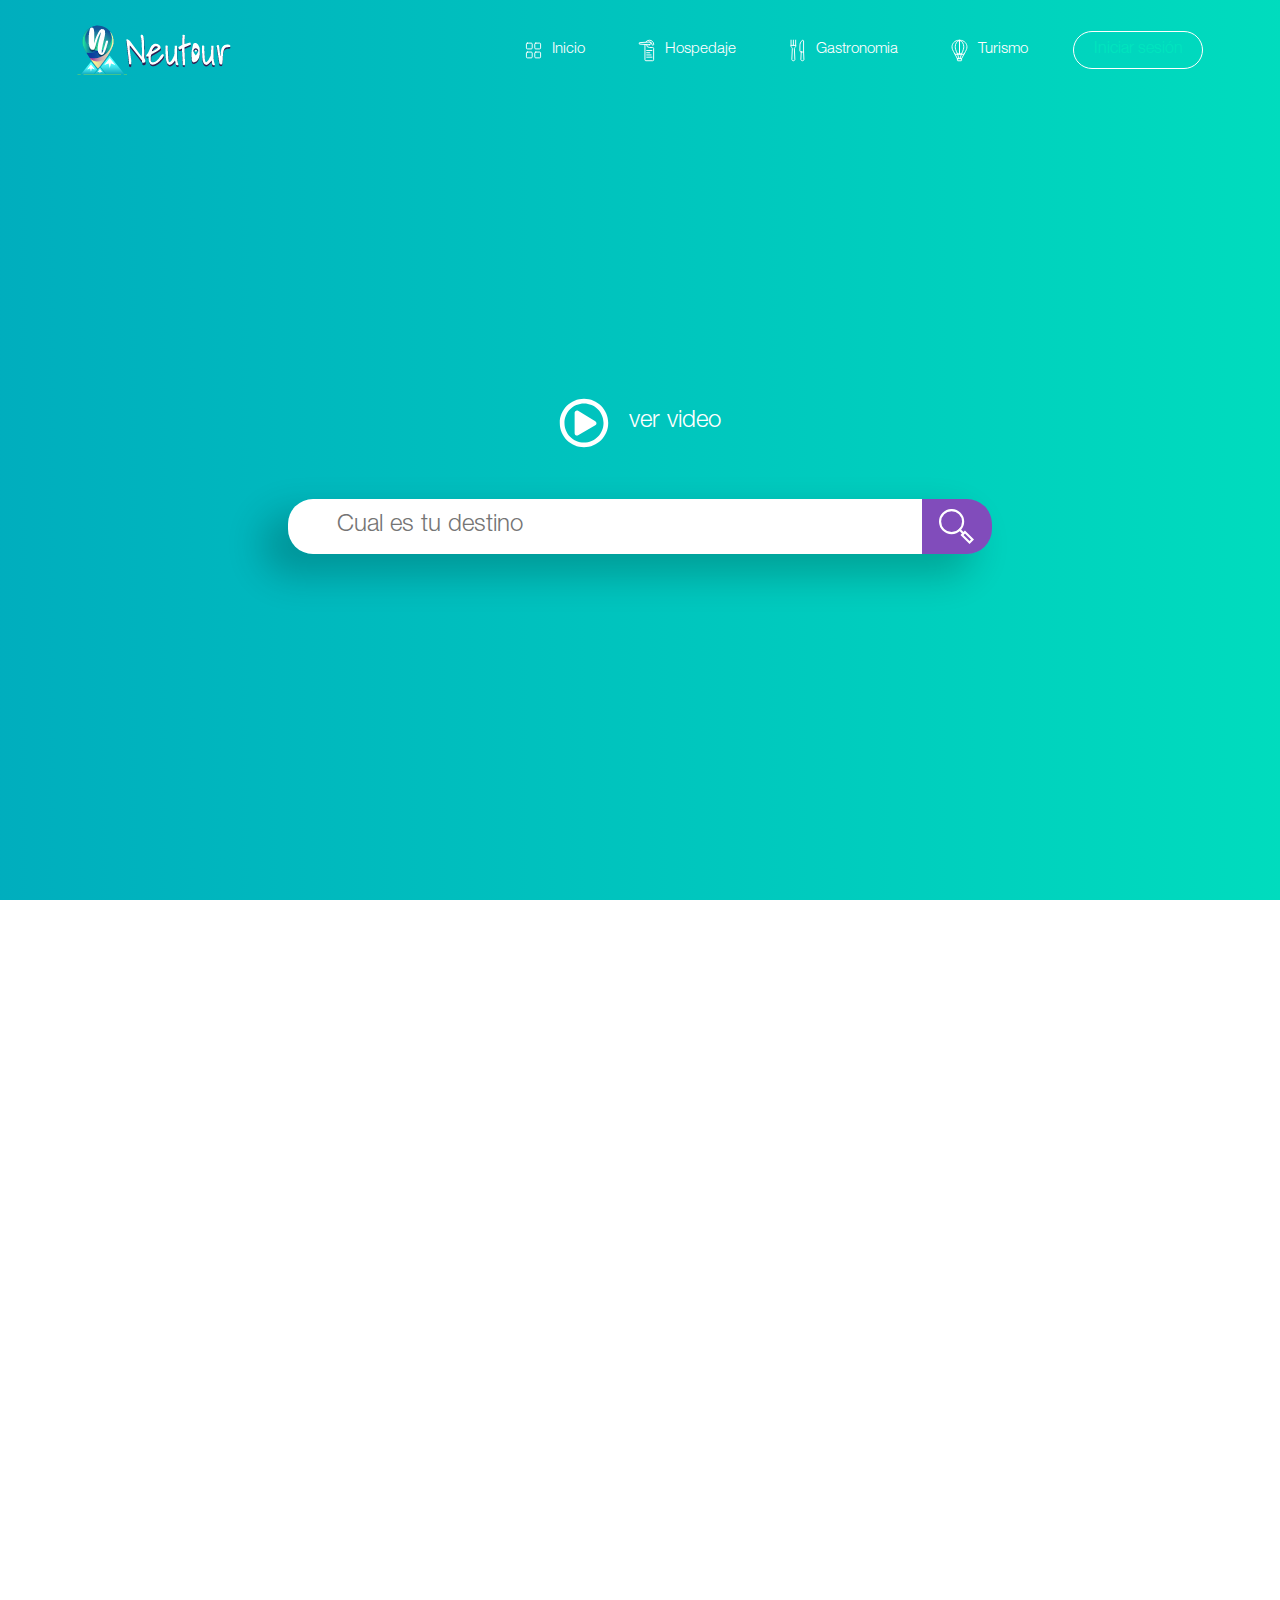
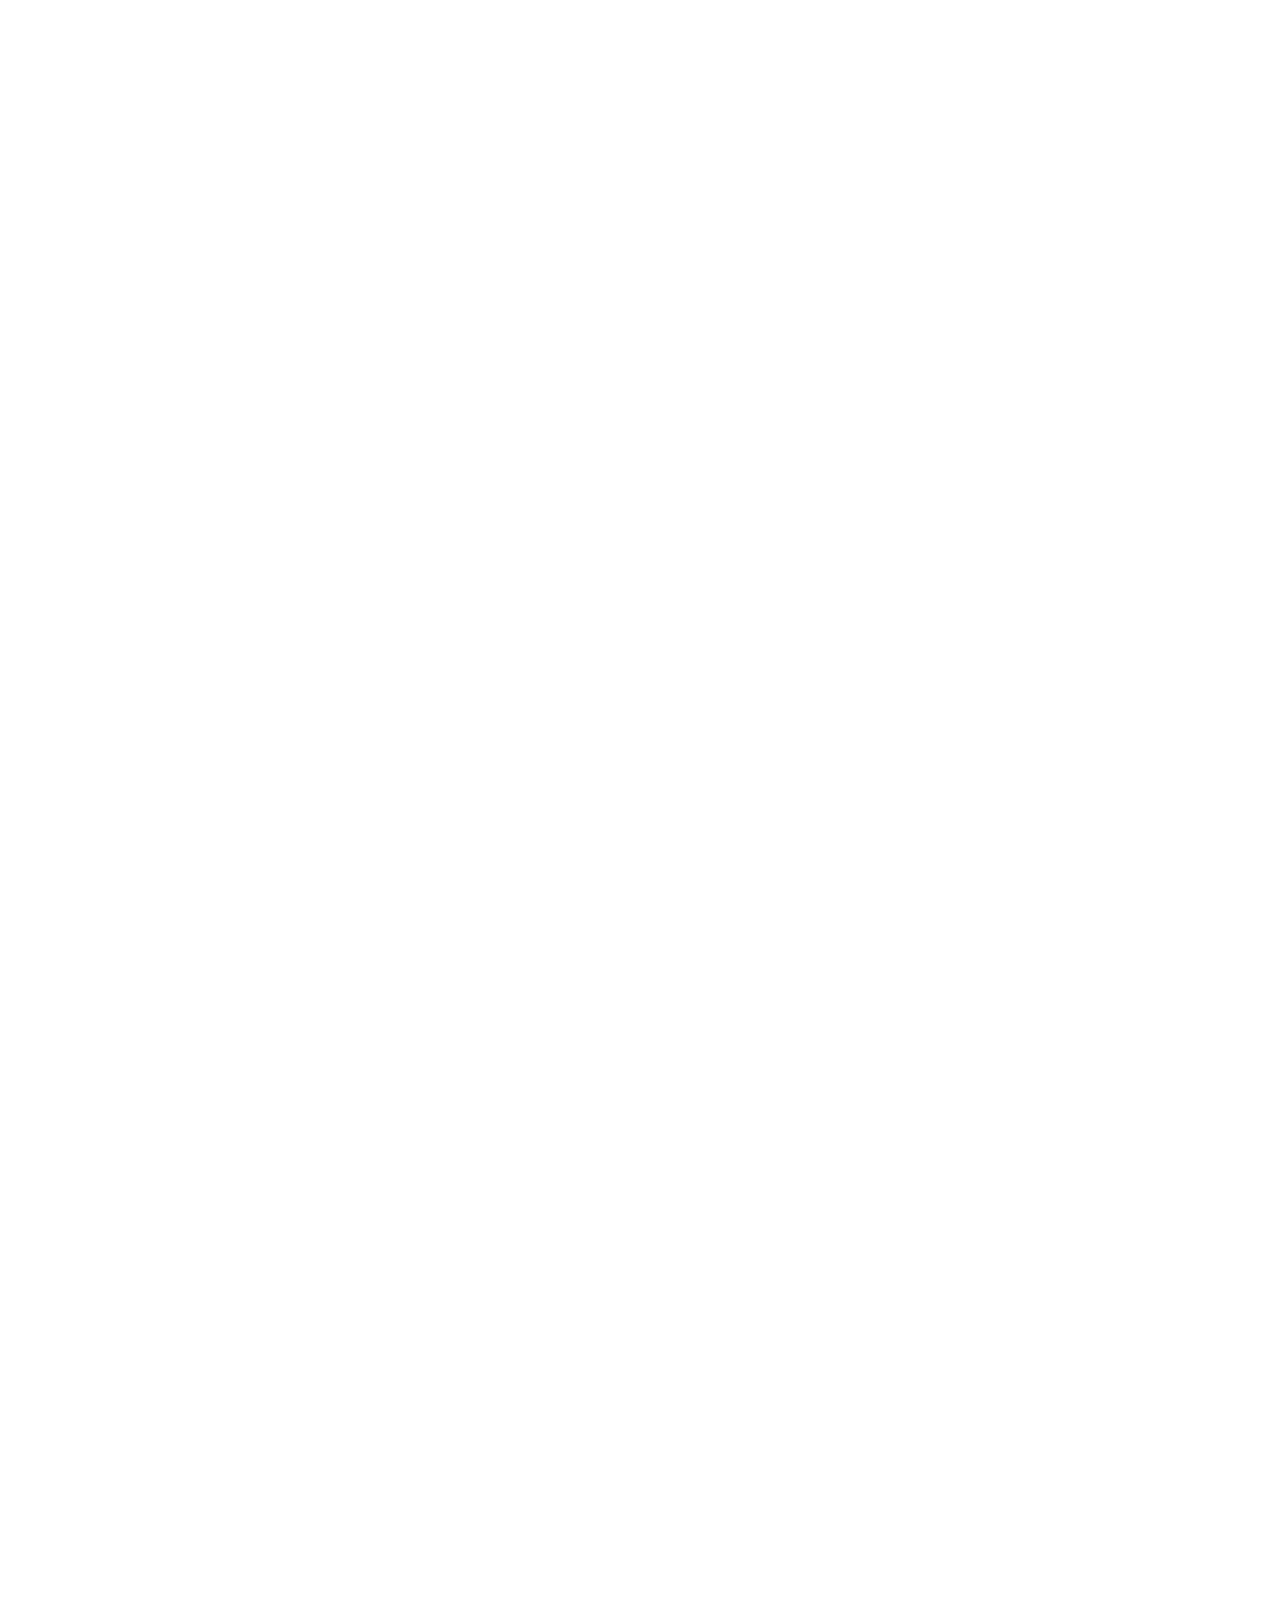
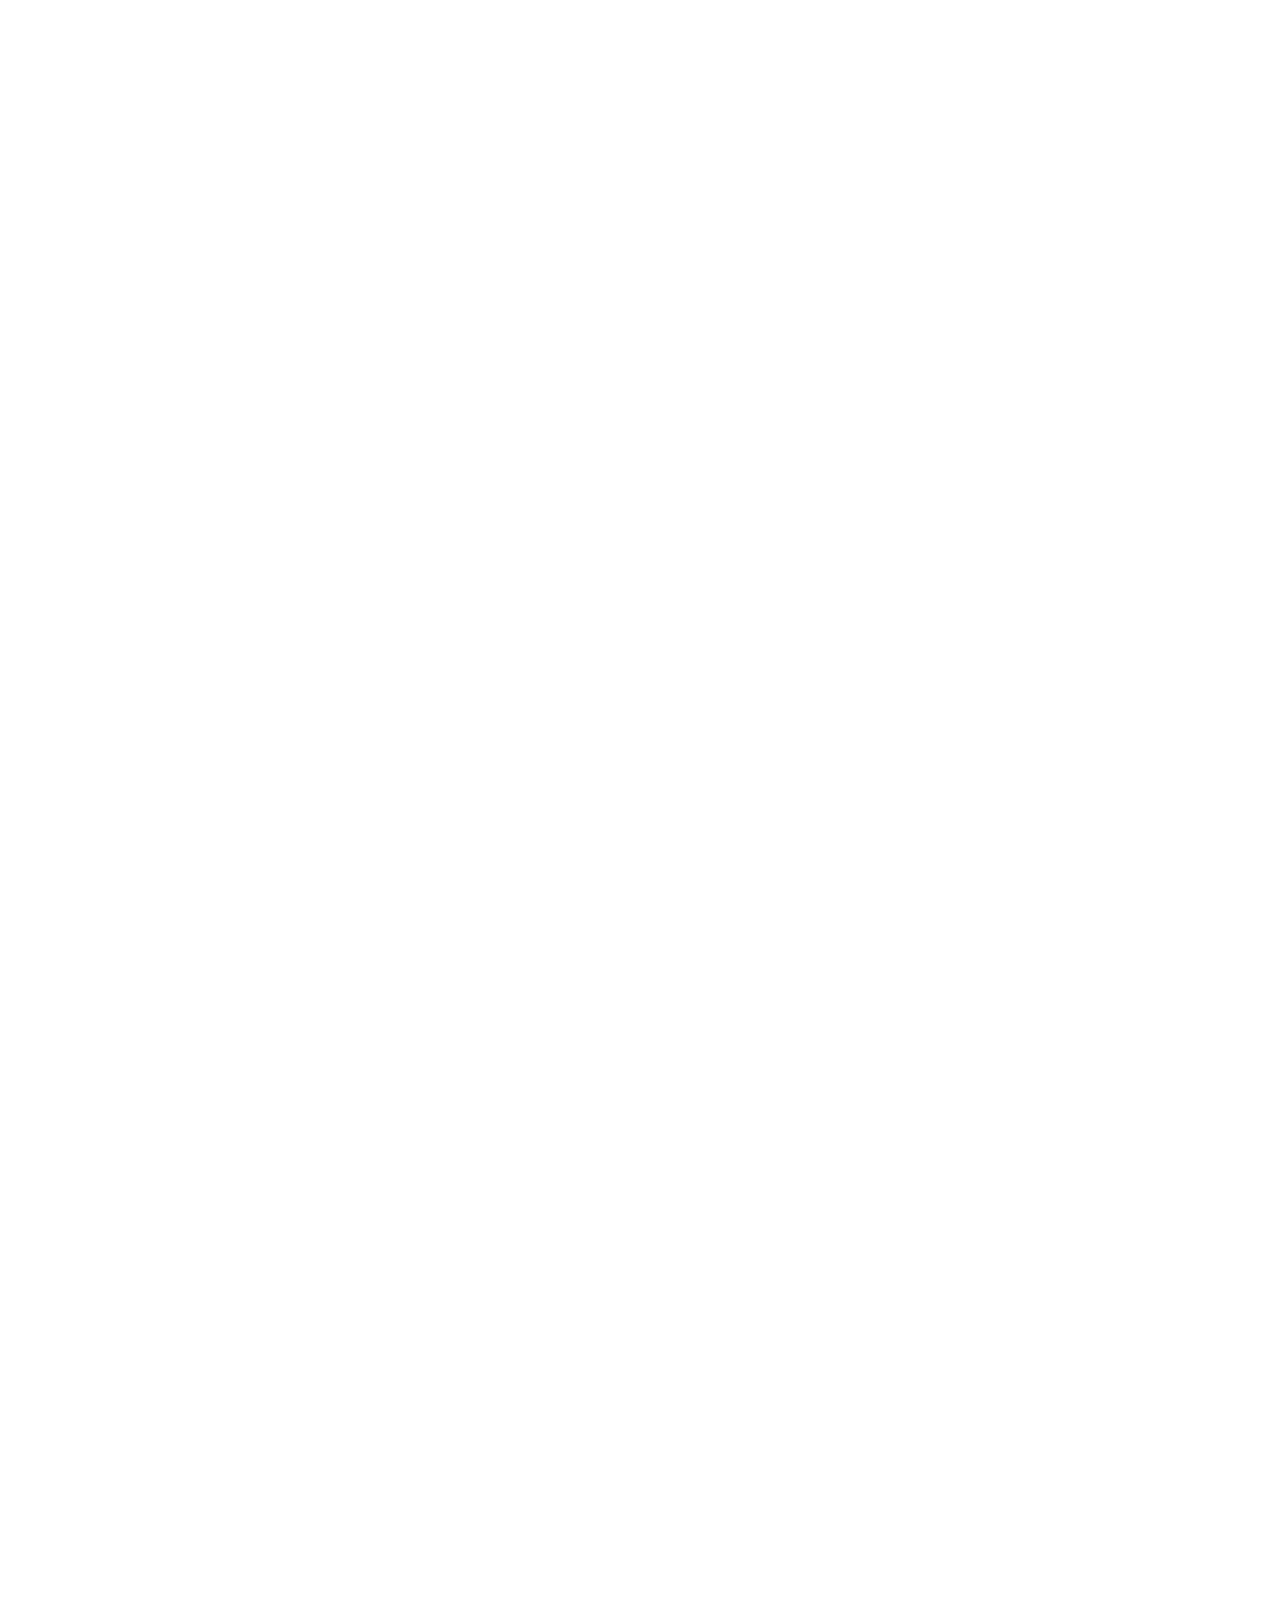
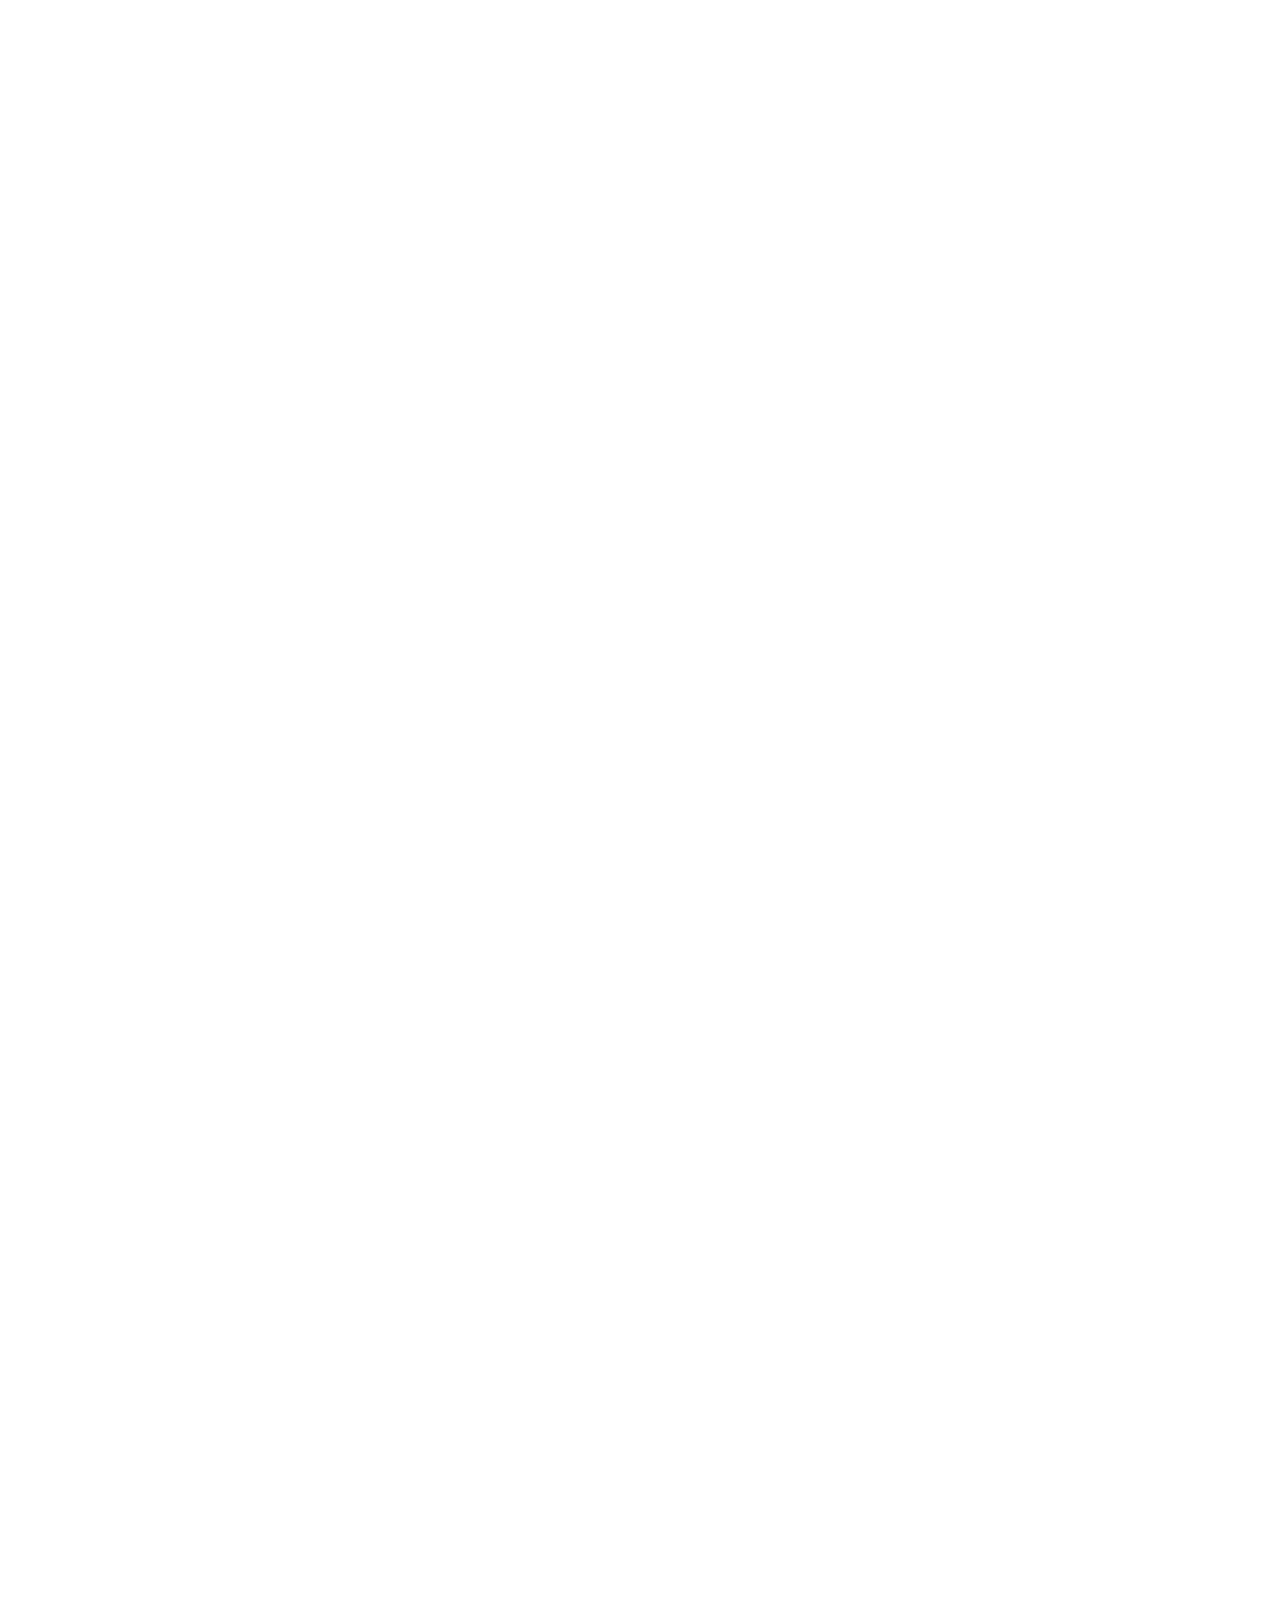
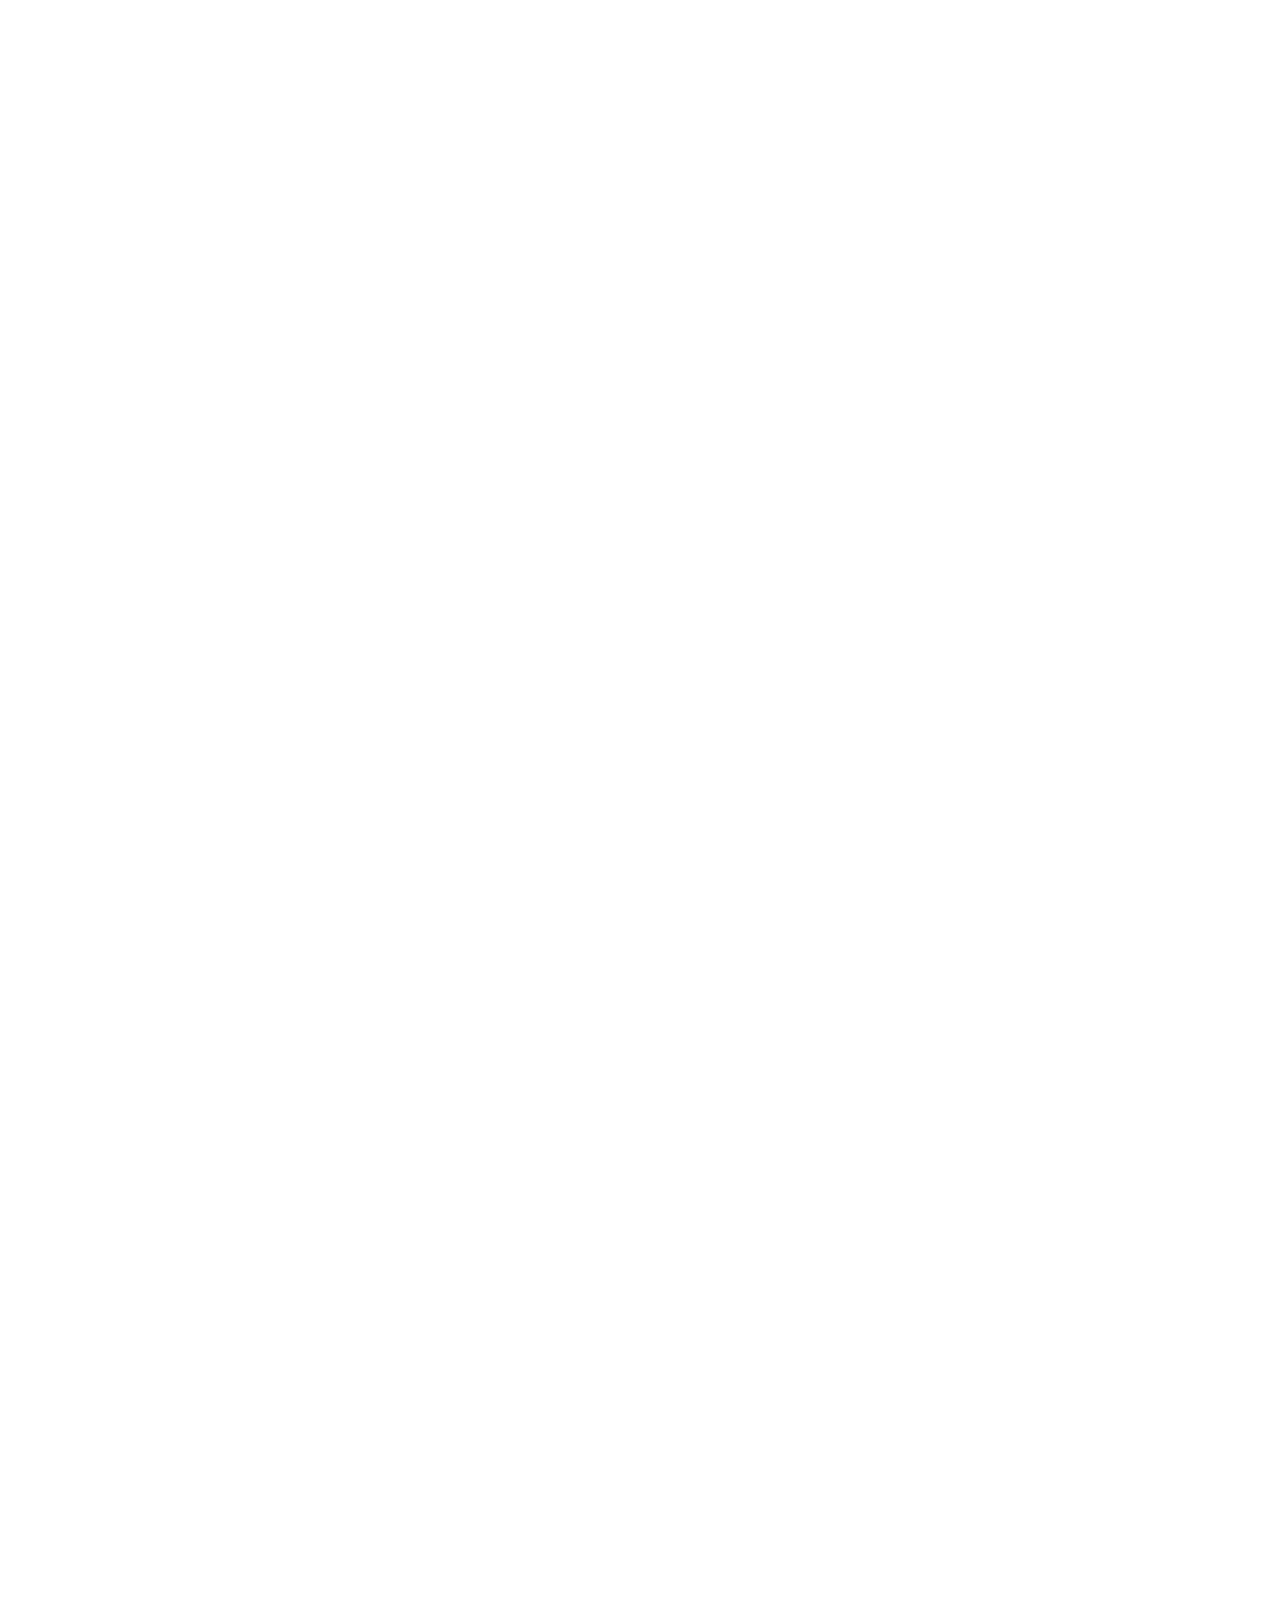
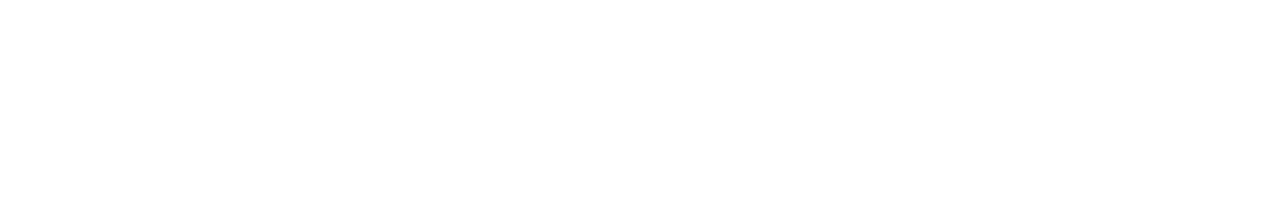
==== index.html @ a8e3422e "animate css parte 1" ====
<!DOCTYPE html>
<html lang="en">
<head>
    <meta charset="UTF-8">
    <meta name="viewport" content="width=device-width, initial-scale=1, shrink-to-fit=no">
    <title>Neutour</title>

    <link rel="apple-touch-icon" sizes="57x57" href="image/icon/apple-icon-57x57.png">
    <link rel="apple-touch-icon" sizes="60x60" href="image/icon/apple-icon-60x60.png">
    <link rel="apple-touch-icon" sizes="72x72" href="image/icon/apple-icon-72x72.png">
    <link rel="apple-touch-icon" sizes="76x76" href="image/icon/apple-icon-76x76.png">
    <link rel="apple-touch-icon" sizes="114x114" href="image/icon/apple-icon-114x114.png">
    <link rel="apple-touch-icon" sizes="120x120" href="image/icon/apple-icon-120x120.png">
    <link rel="apple-touch-icon" sizes="144x144" href="image/icon/apple-icon-144x144.png">
    <link rel="apple-touch-icon" sizes="152x152" href="image/icon/apple-icon-152x152.png">
    <link rel="apple-touch-icon" sizes="180x180" href="image/icon/apple-icon-180x180.png">
    <link rel="icon" type="image/png" sizes="192x192"  href="image/icon/android-icon-192x192.png">
    <link rel="icon" type="image/png" sizes="32x32" href="image/icon/favicon-32x32.png">
    <link rel="icon" type="image/png" sizes="96x96" href="image/icon/favicon-96x96.png">
    <link rel="icon" type="image/png" sizes="16x16" href="image/icon/favicon-16x16.png">
    <link rel="manifest" href="image/icon/manifest.json">
    <meta name="msapplication-TileColor" content="#ffffff">
    <meta name="msapplication-TileImage" content="image/icon/ms-icon-144x144.png">
    <meta name="theme-color" content="#ffffff">

    <link rel="stylesheet" href="css/style.css">
    <link rel="stylesheet" href="owlcarousel/assets/owl.carousel.min.css">
    <link rel="stylesheet" href="css/animate.css">
    <script src="js/jquery.min.js"></script>
    <script src="js/masonry.pkgd.min.js"></script>
    <script src="owlcarousel/owl.carousel.min.js"></script>
    <script defer src="js/fontawesome-all.js" integrity="sha384-qD/MNBVMm3hVYCbRTSOW130+CWeRIKbpot9/gR1BHkd7sIct4QKhT1hOPd+2hO8K" crossorigin="anonymous"></script>
</head>
<body>

<div class="seccion sec-uno color-gradient">
    <video  class="videoBackground" loop autoplay muted>
        <source src="image/FinalRender.mp4" type='video/mp4' />
    </video>
    <div class="menu">
        <img src="image/Seccion1/Logo.png" class="logo" alt="">
        <div class="seccion-enlace">
            <div class="enlace">
                <img src="image/Seccion1/Home_1.svg" alt="">
                <a href="#">Inicio</a>
            </div>
            <div class="enlace">
                <img src="image/Seccion1/Hospedaje.svg" alt="">
                <a href="#">Hospedaje</a>
            </div>
            <div class="enlace">
                <img src="image/Seccion1/Gastronomia.svg" alt="">
                <a href="#">Gastronomia</a>
            </div>
            <div class="enlace">
                <img src="image/Seccion1/Turismo.svg" alt="">
                <a href="#">Turismo</a>
            </div>
            <a href="" class="btn-iniciar-session ">Iniciar sesión</a>
        </div>
    </div>
    <div class="play">
        <i class="far fa-play-circle"></i>
        <p>ver video</p>
    </div>
    <div class="buscar-destino">

        <input type="text" autocomplete="off" placeholder="Cual es tu destino">
        <div class="icono-buscar">
            <img src="image/Seccion1/Lupa.svg" alt="">
        </div>
    </div>
    <div class="opciones-top">
        <div class="top">
            <div class="suptop">
                <img src="image/Seccion1/HospedajeSec.png" alt="">
                <div class="topTitulo color-gradient">
                    <p>Hospedaje</p>
                </div>
            </div>
        </div>
        <div class="top">
            <div class="suptop">
                <img src="image/Seccion1/GastronomiaSec.png" alt="">
                <div class="topTitulo color-gradient">
                    <p>Gastronomia</p>
                </div>
            </div>
        </div>
        <div class="top">
            <div class="suptop">
                <img src="image/Seccion1/TurismoSec.png" alt="">
                <div class="topTitulo color-gradient">
                    <p>Turismo</p>
                </div>
            </div>
        </div>
    </div>
</div>
<div class="seccion sec-dos">
    <div class="contenido">
        <div class="header">
            <div class="encuentra-destino">
                <p>encuentra</p>
                <h1>TU DESTINO</h1>
            </div>
            <div class="botones-destino">
                <button type="button" class="boton">
                    Hospedaje
                </button>
                <button type="button" class="boton">
                    Gastronimia
                </button>
                <button type="button" class="boton">
                    Turismo
                </button>
                <input type="text" autocomplete="off" class="buscarDestino" placeholder="Buscar">
            </div>
        </div>
        <div class="body-destino grid">
            <div class="grid-sizer"></div>
            <div class="grid-item">
                <img src="image/Seccion2/Asset_69.png" alt="">
                <div class="titulo color-gradient">
                    <h3>SAN PEDRO DE ATACAMA</h3>
                    <p>Desierto de Atacama</p>
                </div>
            </div>
            <div class="grid-item grid-item--height2">
                <img src="image/Seccion2/Asset_68.png" alt="">
                <div class="titulo color-gradient">
                    <h3>TORRES DEL PAIME</h3>
                    <p>Parque Nacional</p>
                </div>
            </div>
            <div class="grid-item">
                <img src="image/Seccion2/Asset_67.png" alt="">
                <div class="titulo color-gradient">
                    <h3>COSTANERA CENTER</h3>
                    <p>Santiago Centro</p>
                </div>
            </div>
            <div class="grid-item">
                <img src="image/Seccion2/Asset_66.png" alt="">
                <div class="titulo color-gradient">
                    <h3>GLACIAR GREY</h3>
                    <p>Parque nacional Torres del Paine</p>
                </div>
            </div>
            <div class="grid-item">
                <img src="image/Seccion2/Asset_65.png" alt="">
                <div class="titulo color-gradient">
                    <h3>CALAMA</h3>
                    <p>Desierto de Atacama</p>
                </div>
            </div>
            <div class="grid-item">
                <img src="image/Seccion2/Asset_70.png" alt="">
                <div class="titulo color-gradient">
                    <h3>ISLA DE PASCUAS</h3>
                    <p>Isla de Pascuas</p>
                </div>
            </div>
            <div class="grid-item grid-item--width2">
                <img src="image/Seccion2/Asset_64.png" alt="">
                <div class="titulo color-gradient">
                    <h3>ARICA</h3>
                    <p>Ciudad portuaria Morte de Chile</p>
                </div>
            </div>
            <div class="grid-item">
                <img src="image/Seccion2/Asset_63.png" alt="">
                <div class="titulo color-gradient">
                    <h3>ISLA DE PASCUAS</h3>
                    <p>Isla de Pascuas</p>
                </div>
            </div>
        </div>
    </div>
</div>
<div class="seccion sec-tres">
    <div class="contenido">
        <div class="body-sectres-img">
            <div class="imagen">
                <img src='image/Seccion3/Glasial.png' class="principal" alt="">
                <img src='image/Seccion3/Glasial1.png' class="tituloIMG" alt="">
                <div class="tituloVertical">
                    <h1>+10</h1>
                    <div class="textoFlex">
                        <p>millones</p>
                        <h3>DESTINOS</h3>
                    </div>
                </div>
            </div>

        </div>
        <div class="body-sectres-contenido">
            <div class="Titulo">
                <h1>LOS MEJORES</h1>
                <h1>DESTINOS</h1>
            </div>
            <p>
                Lorem ipsum dolor sit amet, consectetuer adipiscing elit, sed diam nonummy
                nibh euismod tincidunt ut laoreet dolore magna aliquam erat volutpat. Ut wisi
                enim ad minim veniam, quis nostrud exerci tation ullamcorper suscipit lobortis
                nisl ut aliquip ex ea commodo consequat. Duis autem vel eum iriure dolor in
            </p>

            <button type="button" class="color-gradient">Ver mas >>></button>
        </div>
    </div>
</div>
<div class="seccion sec-cuatro color-gradient">
    <div class="contenido">
        <div class="body-sectres-contenido">
            <p>
                Lorem ipsum dolor sit amet, consectetuer adipiscing elit, sed diam nonummy
                nibh euismod tincidunt ut laoreet dolore magna aliquam erat volutpat. Ut wisi
                enim ad minim veniam, quis nostrud exerci tation ullamcorper suscipit lobortis
                nisl ut aliquip ex ea commodo consequat. Duis autem vel eum iriure dolor in
            </p>
            <div class="Titulo">
                <h1>LOS MEJORES</h1>
                <h1>RESTAURANTES</h1>
            </div>
            <button type="button" class="">Ver mas >>></button>
        </div>
        <div class="body-sectres-img">
            <div class="imagen">
                <img src='image/Seccion3/Restarant.png' class="principal" alt="">
                <img src='image/Seccion3/Restarant1.png' class="tituloIMG" alt="">
                <div class="tituloVertical">
                    <h1>+10</h1>
                    <div class="textoFlex">
                        <p>millones</p>
                        <h3>RESTAURANTES</h3>
                    </div>
                </div>
            </div>

        </div>
    </div>
</div>
<div class="seccion sec-cinco">
    <div class="contenido">
        <div class="body-sectres-img">
            <div class="imagen">
                <img src='image/Seccion3/Hotel.png' class="principal" alt="">
                <img src='image/Seccion3/Hotel1.png' class="tituloIMG" alt="">
                <div class="tituloVertical">
                    <h1>+10</h1>
                    <div class="textoFlex">
                        <p>millones</p>
                        <h3>HOTELES</h3>
                    </div>
                </div>
            </div>

        </div>
        <div class="body-sectres-contenido">
            <div class="Titulo">
                <h1>LOS MEJORES</h1>
                <h1>HOTELES</h1>
            </div>
            <p>
                Lorem ipsum dolor sit amet, consectetuer adipiscing elit, sed diam nonummy
                nibh euismod tincidunt ut laoreet dolore magna aliquam erat volutpat. Ut wisi
                enim ad minim veniam, quis nostrud exerci tation ullamcorper suscipit lobortis
                nisl ut aliquip ex ea commodo consequat. Duis autem vel eum iriure dolor in
            </p>

            <button type="button" class="color-gradient">Ver mas >>></button>
        </div>
    </div>
</div>
<div class="seccion sec-seis">
    <div class="rayado">

    </div>
    <div class="contenido">
        <div class="sec-contenido">
            <p class="text3">comparte</p>
            <h1>TUS DESTINOS</h1>
            <p class="text2">y obten ganancia con nuestra APP</p>
            <button type="button" class="color-gradient">Ver mas >>></button>
        </div>
        <div class="sec-imagen">
            <img src="image/Seccion4/phone.png" class="imagen-uno" alt="">
            <img src="image/Seccion4/ima1.png" class="imagen-dos" alt="">
            <img src="image/Seccion4/ima2.png" class="imagen-tres" alt="">
            <img src="image/Seccion4/ima3.png" class="imagen-cuatro" alt="">
        </div>
    </div>
</div>
<div class="seccion sec-siete">
    <img src="image/Seccion4/Point.png" class="imagen-top" alt="">
    <div class="rayado ">

    </div>
    <div class="contenido">
        <div class="titulo">
            <p>encuentra</p>
            <h1>TU DESTINO</h1>
        </div>

        <div class="owl-carousel">
            <div class="item">
                <div class="contenido-car-titulo">
                    <div class="borde color-gradient"></div>
                    <div class="contenido-titulo">
                        <div class="estrellas">
                            <i class="fas fa-star"></i>
                            <i class="fas fa-star"></i>
                            <i class="fas fa-star"></i>
                            <i class="fas fa-star"></i>
                            <i class="fas fa-star"></i>
                        </div>
                        <h1>GLACIAR GREY</h1>
                        <p>Parque nacional Torres del Paine</p>
                    </div>
                </div>
                <div class="contenido-car">
                    <div class="imagen">
                        <img src="image/Seccion2/Asset_63.png" alt="">
                    </div>
                    <div class="body-car">
                        <div class="like-comen" >
                            <div class="up-down">
                                <img src="image/1.svg" alt="">
                                <p>6</p>
                            </div>
                            <div class="up-down">
                                <img src="image/2.svg" alt="">
                                <p>6</p>
                            </div>
                            <div class="separador"></div>
                            <div class="comen">
                                <img src="image/3.svg" alt="">
                                <p>250 comentarios</p>
                            </div>
                        </div>
                        <div class="descripcion">
                            <p>
                                Lorem ipsum dolor sit amet, consectetuer adipiscing elit,
                                sed diam nonummy nibh euismod tincidunt ut laoreet
                                dolore magna aliquam erat volutpat. Ut wisi enim ad
                                minim veniam, quis nostrud exerci tation
                            </p>
                        </div>
                    </div>
                </div>
            </div>
            <div class="item">
                <div class="contenido-car-titulo">
                    <div class="borde color-gradient"></div>
                    <div class="contenido-titulo">
                        <div class="estrellas">
                            <i class="fas fa-star"></i>
                            <i class="fas fa-star"></i>
                            <i class="fas fa-star"></i>
                            <i class="fas fa-star"></i>
                            <i class="fas fa-star"></i>
                        </div>
                        <h1>GLACIAR GREY</h1>
                        <p>Parque nacional Torres del Paine</p>
                    </div>
                </div>
                <div class="contenido-car">
                    <div class="imagen">
                        <img src="image/Seccion2/Asset_64.png" alt="">
                    </div>
                    <div class="body-car">
                        <div class="like-comen" >
                            <div class="up-down">
                                <img src="image/1.svg" alt="">
                                <p>6</p>
                            </div>
                            <div class="up-down">
                                <img src="image/2.svg" alt="">
                                <p>6</p>
                            </div>
                            <div class="separador"></div>
                            <div class="comen">
                                <img src="image/3.svg" alt="">
                                <p>250 comentarios</p>
                            </div>
                        </div>
                        <div class="descripcion">
                            <p>
                                Lorem ipsum dolor sit amet, consectetuer adipiscing elit,
                                sed diam nonummy nibh euismod tincidunt ut laoreet
                                dolore magna aliquam erat volutpat. Ut wisi enim ad
                                minim veniam, quis nostrud exerci tation
                            </p>
                        </div>
                    </div>
                </div>
            </div>
            <div class="item">
                <div class="contenido-car-titulo">
                    <div class="borde color-gradient"></div>
                    <div class="contenido-titulo">
                        <div class="estrellas">
                            <i class="fas fa-star"></i>
                            <i class="fas fa-star"></i>
                            <i class="fas fa-star"></i>
                            <i class="fas fa-star"></i>
                            <i class="fas fa-star"></i>
                        </div>
                        <h1>GLACIAR GREY</h1>
                        <p>Parque nacional Torres del Paine</p>
                    </div>
                </div>
                <div class="contenido-car">
                    <div class="imagen">
                        <img src="image/Seccion2/Asset_65.png" alt="">
                    </div>
                    <div class="body-car">
                        <div class="like-comen" >
                            <div class="up-down">
                                <img src="image/1.svg" alt="">
                                <p>6</p>
                            </div>
                            <div class="up-down">
                                <img src="image/2.svg" alt="">
                                <p>6</p>
                            </div>
                            <div class="separador"></div>
                            <div class="comen">
                                <img src="image/3.svg" alt="">
                                <p>250 comentarios</p>
                            </div>
                        </div>
                        <div class="descripcion">
                            <p>
                                Lorem ipsum dolor sit amet, consectetuer adipiscing elit,
                                sed diam nonummy nibh euismod tincidunt ut laoreet
                                dolore magna aliquam erat volutpat. Ut wisi enim ad
                                minim veniam, quis nostrud exerci tation
                            </p>
                        </div>
                    </div>
                </div>
            </div>
            <div class="item">
                <div class="contenido-car-titulo">
                    <div class="borde color-gradient"></div>
                    <div class="contenido-titulo">
                        <div class="estrellas">
                            <i class="fas fa-star"></i>
                            <i class="fas fa-star"></i>
                            <i class="fas fa-star"></i>
                            <i class="fas fa-star"></i>
                            <i class="fas fa-star"></i>
                        </div>
                        <h1>GLACIAR GREY</h1>
                        <p>Parque nacional Torres del Paine</p>
                    </div>
                </div>
                <div class="contenido-car">
                    <div class="imagen">
                        <img src="image/Seccion2/Asset_66.png" alt="">
                    </div>
                    <div class="body-car">
                        <div class="like-comen" >
                            <div class="up-down">
                                <img src="image/1.svg" alt="">
                                <p>6</p>
                            </div>
                            <div class="up-down">
                                <img src="image/2.svg" alt="">
                                <p>6</p>
                            </div>
                            <div class="separador"></div>
                            <div class="comen">
                                <img src="image/3.svg" alt="">
                                <p>250 comentarios</p>
                            </div>
                        </div>
                        <div class="descripcion">
                            <p>
                                Lorem ipsum dolor sit amet, consectetuer adipiscing elit,
                                sed diam nonummy nibh euismod tincidunt ut laoreet
                                dolore magna aliquam erat volutpat. Ut wisi enim ad
                                minim veniam, quis nostrud exerci tation
                            </p>
                        </div>
                    </div>
                </div>
            </div>
            <div class="item">
                <div class="contenido-car-titulo">
                    <div class="borde color-gradient"></div>
                    <div class="contenido-titulo">
                        <div class="estrellas">
                            <i class="fas fa-star"></i>
                            <i class="fas fa-star"></i>
                            <i class="fas fa-star"></i>
                            <i class="fas fa-star"></i>
                            <i class="fas fa-star"></i>
                        </div>
                        <h1>GLACIAR GREY</h1>
                        <p>Parque nacional Torres del Paine</p>
                    </div>
                </div>
                <div class="contenido-car">
                    <div class="imagen">
                        <img src="image/Seccion2/Asset_68.png" alt="">
                    </div>
                    <div class="body-car">
                        <div class="like-comen" >
                            <div class="up-down">
                                <img src="image/1.svg" alt="">
                                <p>6</p>
                            </div>
                            <div class="up-down">
                                <img src="image/2.svg" alt="">
                                <p>6</p>
                            </div>
                            <div class="separador"></div>
                            <div class="comen">
                                <img src="image/3.svg" alt="">
                                <p>250 comentarios</p>
                            </div>
                        </div>
                        <div class="descripcion">
                            <p>
                                Lorem ipsum dolor sit amet, consectetuer adipiscing elit,
                                sed diam nonummy nibh euismod tincidunt ut laoreet
                                dolore magna aliquam erat volutpat. Ut wisi enim ad
                                minim veniam, quis nostrud exerci tation
                            </p>
                        </div>
                    </div>
                </div>
            </div>
            <div class="item">
                <div class="contenido-car-titulo">
                    <div class="borde color-gradient"></div>
                    <div class="contenido-titulo">
                        <div class="estrellas">
                            <i class="fas fa-star"></i>
                            <i class="fas fa-star"></i>
                            <i class="fas fa-star"></i>
                            <i class="fas fa-star"></i>
                            <i class="fas fa-star"></i>
                        </div>
                        <h1>GLACIAR GREY</h1>
                        <p>Parque nacional Torres del Paine</p>
                    </div>
                </div>
                <div class="contenido-car">
                    <div class="imagen">
                        <img src="image/Seccion2/Asset_69.png" alt="">
                    </div>
                    <div class="body-car">
                        <div class="like-comen" >
                            <div class="up-down">
                                <img src="image/1.svg" alt="">
                                <p>6</p>
                            </div>
                            <div class="up-down">
                                <img src="image/2.svg" alt="">
                                <p>6</p>
                            </div>
                            <div class="separador"></div>
                            <div class="comen">
                                <img src="image/3.svg" alt="">
                                <p>250 comentarios</p>
                            </div>
                        </div>
                        <div class="descripcion">
                            <p>
                                Lorem ipsum dolor sit amet, consectetuer adipiscing elit,
                                sed diam nonummy nibh euismod tincidunt ut laoreet
                                dolore magna aliquam erat volutpat. Ut wisi enim ad
                                minim veniam, quis nostrud exerci tation
                            </p>
                        </div>
                    </div>
                </div>
            </div>
            <div class="item">
                <div class="contenido-car-titulo">
                    <div class="borde color-gradient"></div>
                    <div class="contenido-titulo">
                        <div class="estrellas">
                            <i class="fas fa-star"></i>
                            <i class="fas fa-star"></i>
                            <i class="fas fa-star"></i>
                            <i class="fas fa-star"></i>
                            <i class="fas fa-star"></i>
                        </div>
                        <h1>GLACIAR GREY</h1>
                        <p>Parque nacional Torres del Paine</p>
                    </div>
                </div>
                <div class="contenido-car">

                    <div class="imagen">
                        <img src="image/Seccion2/Asset_70.png" alt="">
                    </div>
                    <div class="body-car">
                        <div class="like-comen" >
                            <div class="up-down">
                                <img src="image/1.svg" alt="">
                                <p>6</p>
                            </div>
                            <div class="up-down">
                                <img src="image/2.svg" alt="">
                                <p>6</p>
                            </div>
                            <div class="separador"></div>
                            <div class="comen">
                                <img src="image/3.svg" alt="">
                                <p>250 comentarios</p>
                            </div>
                        </div>
                        <div class="descripcion">
                            <p>
                                Lorem ipsum dolor sit amet, consectetuer adipiscing elit,
                                sed diam nonummy nibh euismod tincidunt ut laoreet
                                dolore magna aliquam erat volutpat. Ut wisi enim ad
                                minim veniam, quis nostrud exerci tation
                            </p>
                        </div>
                    </div>
                </div>
            </div>
        </div>

    </div>
</div>
<div class="seccion sec-ocho ">
    <div class="color-gradient "></div>
    <img src="image/Seccion5/ElementoSec5.png" class="img-uno" alt="">
    <img src="image/Seccion5/Ventana.png" class="img-dos" alt="">
    <div class="titulo">
        <p>CREA TU PROPIA</p>
        <h1>PAGINA WEB</h1>
    </div>
    <button type="button" >Ver mas >>></button>
</div>
<div class="seccion sec-nueve">
    <div class="sec">
        <img src="image/Seccion6/PhoneSec6.png" class="imagen-uno" alt="">
    </div>
    <div class="sec sec-contenido">
        <div class="titulo">
            <p>Descarga</p>
            <h1>Nuestra APP</h1>
        </div>
        <img src="image/Seccion6/Codigo.png" alt="">
        <div class="descargas">
            <img src="image/Seccion6/Andoid.png" class="android" alt="">
            <img src="image/Seccion6/iOS.png" class="ios" alt="">
        </div>
    </div>
</div>
<div class="sec sec-diez">
    <div class="menu-inferior">
        <a href="#">Home</a>
        <a href="#">Hospedaje</a>
        <a href="#">Gastronomia</a>
        <a href="#">Turismo</a>
        <a href="#">iniciar sesión</a>
    </div>
    <div class="icon-social">
        <i class="fab fa-facebook-f"></i>
        <i class="fab fa-instagram"></i>
        <i class="fab fa-twitter"></i>
    </div>
</div>
<footer>
    <p>Copyright © 1999-2018 Natural Phone Chile Ltda.</p>
</footer>
<div class="modal-video">
    <div class="cerrar">
        <i class="fas fa-times"></i>
    </div>
    <video controls id="videoNeutour">
        <source src="image/FinalRender_final1.mp4" type='video/mp4' />
    </video>
</div>
<script>
    $('.grid').masonry({
        itemSelector: '.grid-item',
        columnWidth: '.grid-sizer',
        percentPosition: true,
        gutter: 10
    });

    $(".play").click(function() {
        $(".modal-video").css('display','flex');
    });

    $(".cerrar").click(function () {
        let video = document.getElementById("videoNeutour");
        video.pause();

        $(".modal-video").css('display','none');
    });

    $("body").scroll(function(kk,ll) {
        let cscr = $("body").scrollTop();
        let elem1 = $(".opciones-top").offset().top;
        let elem2 = $(".sec-tres > .contenido > .body-sectres-img");
        let elem3 = $(".sec-cuatro > .contenido > .body-sectres-img");
        let elem4 = $(".sec-cinco > .contenido > .body-sectres-img");
        let margen = -600;



        if ( cscr > elem1+margen ) {
            $(".opciones-top").css('visibility','visible');
            $(".opciones-top").addClass('fadeInUp');
            $(".opciones-top").addClass('animated');
        }
        if ( cscr > elem2.offset().top+margen+500 ) {
            $(elem2).css('visibility','visible');
            $(elem2).addClass('fadeInUp');
            $(elem2).addClass('animated');
        }

        if ( cscr > elem3.offset().top+margen+400 ) {
            $(elem3).css('visibility','visible');
            $(elem3).addClass('fadeInUp');
            $(elem3).addClass('animated');
        }

        if ( cscr > elem4.offset().top+margen+400 ) {
            $(elem4).css('visibility','visible');
            $(elem4).addClass('fadeInUp');
            $(elem4).addClass('animated');
        }


    });
</script>
<script>
    var owl = $('.owl-carousel');
    owl.owlCarousel({
        margin: 40,
        loop: true,
        //autoplay:true,
        //autoplayTimeout:3000,
        //autoplayHoverPause:true,
        responsive: {
            0: {
                items: 1
            },
            600: {
                items: 2
            },
            1000: {
                items: 4
            }
        }
    });
</script>
</body>
</html>
---- css/style.css ----
@font-face {
    font-family: GothamBlack;
    src: url(../Fonts/GothamBlack.ttf);
}

@font-face {
    font-family: GothamLight;
    src: url(../Fonts/GothamLight.ttf);
}

@font-face {
    font-family: HelveticaBold;
    src: url(../Fonts/HelveticaNeueLTStd-Bd.otf);
}

@font-face {
    font-family: HelveticaBoldCn;
    src: url(../Fonts/HelveticaNeueLTStd-BdCn.otf);
}

@font-face {
    font-family: HelveticaHv;
    src: url(../Fonts/HelveticaNeueLTStd-Hv.otf);
}

@font-face {
    font-family: HelveticaLight;
    src: url(../Fonts/HelveticaNeueLTStd-Lt.otf);
}

@font-face {
    font-family: HelveticaMedia;
    src: url(../Fonts/HelveticaNeueLTStd-Md.otf);
}


body {
    margin: 0;
    padding: 0;
}

html,body {
    height: 100%;
    overflow-x: hidden;
}

/*h1, h2, h3, h4, h5, h6, button{
    font-family: GothamBlack;
}

a,p {
    font-family: GothamLight;
}*/

.menu {
    position: absolute;
    top: 0px;
    z-index: 5;
    height: 100px;
    width: 88%;
    display: flex;
    align-items: center;
    justify-content: space-between;
}

.menu > .logo {
    max-height: 80%;
    width: auto;
}

.menu > .seccion-enlace {
    display: flex;
    height: 100%;
    align-items: center;
    right: 0;
}

.menu > .seccion-enlace > .enlace {
    display: flex;
    align-items: center;
    margin-right: 45px;
}

.menu > .seccion-enlace > .enlace > a {
    color: #ffffff;
    font-weight: 100;
    font-size: 15px;
    margin-left: 2px;
    text-decoration: none;
    font-family: HelveticaLight;
}

.menu > .seccion-enlace > .enlace > img {
    height: 33px;
}

.menu > .seccion-enlace > .btn-iniciar-session {
    width: 8rem;
    border: 1px solid #ffffff;
    height: 2.19rem;
    border-radius: 2rem;
    display: flex;
    justify-content: center;
    align-items: center;
    text-decoration: none;
    color: #00E5BE;
    font-family: HelveticaLight;
}

.seccion {
    width: 100%;
}

.sec-uno {
    position: relative;
    display: flex;
    align-items: center;
    justify-content: center;
    z-index: 1;
    background-size: cover;
    background-repeat: no-repeat;
    background-position: center center;
    height: 100vh;
    width: 100% !important;
    flex-direction: column;
}

.sec-uno > .videoBackground {
    position: absolute;
    left: 0;
    top: 0;
    height: auto;
    z-index: -10;
    visibility: visible;
    width: 100vw !important;
    object-fit: cover!important;
}

.sec-uno > img {
    width: 100%;
    position: absolute;
    left: 0;
    top: 0;
    z-index: -2;
}

.play{
    height: 17vh;
    display: flex;
    flex-direction: row;
    align-items: center;
    cursor: pointer;
}

.play > svg{;
     color: #ffffff;
     font-size: 50px;
 }

.play > p{
    margin: 0;
    font-size: 24px;
    font-family: HelveticaLight;
    color: #ffffff;
    margin-left: 20px;
}

.sec-uno > .buscar-destino {
    width: 55%;
    display: flex;
    border-radius: 25px;
    box-shadow: -22px 18px 37px 4px rgba(0, 0, 0, 0.2);
}

.sec-uno > .buscar-destino > input {
    width: 83%;
    float: left;
    height: 55px;
    padding: 0;
    margin: 0;
    border: 0;
    border-radius: 25px 0px 0px 25px;
    font-size: 1.5rem;
    padding-left: 7%;
    font-family: HelveticaLight;
}

.sec-uno > .buscar-destino > .icono-buscar {
    width: 10%;
    background: #814CBB;
    float: left;
    height: 55px;
    display: flex;
    justify-content: center;
    align-items: center;
    border-radius: 0px 25px 25px 0px;
}

.sec-uno > .buscar-destino > .icono-buscar > img {
    width: 2.2rem;
}

.sec-uno > .opciones-top {
    width: 75%;
    height: 30vh;
    position: absolute;
    bottom: -30vh;
    display: flex;
    flex-direction: row;
    justify-content: space-between;
    visibility:hidden;
}

.sec-uno > .opciones-top > .top {
    height: 100%;
    background-color: rgba(255, 255, 255, 0.3);
    width: 30%;
    display: flex;
    align-items: center;
    justify-content: center;
}

.sec-uno > .opciones-top > .top > .suptop {
    background: #ffffff;
    height: auto;
    height: 86%;
    width: 86%;
    display: flex;
    justify-content: center;
    align-items: center;
    position: relative;
}

.sec-uno > .opciones-top > .top > .suptop > .topTitulo {
    position: absolute;
    width: 80%;
    height: 35%;
    bottom: -21.5%;
    /*background: #00E5BE;*/
    display: flex;
    justify-content: center;
    align-items: center;
}

.sec-uno > .opciones-top > .top > .suptop > .topTitulo > p {
    padding: 0;
    margin: 0;
    font-size: 24px;
    color: #ffffff;
    font-weight: 900;
    font-family: HelveticaMedia;
    letter-spacing: 2px;
}

.contenido {
    padding: 0px 5% 12% 5%;
}

.sec-dos {
    width: 100%;
    background: blueviolet;
    background-image: url(../image/Seccion2/FondoSec2@2x.png);
    background-repeat: no-repeat;
    background-size: cover;
    background-position: center;
}

.sec-dos > .contenido > .header {
    padding-top: 38vh;
    padding-left: 3%;
    display: flex;
    justify-content: space-between;
    align-items: flex-end;
}

.sec-dos > .contenido > .header > .encuentra-destino > p {
    padding: 0;
    margin: 0;
    font-size: 40px;
    color: #ffffff;
    font-family: GothamLight;
}

.sec-dos > .contenido > .header > .encuentra-destino > h1 {
    padding: 0;
    margin: 0;
    font-size: 50px;
    color: #ffffff;
    font-family: GothamBlack;
}

.sec-dos > .contenido > .header > .botones-destino > .boton {
    background: transparent;
    width: 9rem;
    height: 34px;
    border-radius: 4.5rem;
    margin-left: 20px;
    border: 2px solid #ffffff;
    color: #ffffff;
    padding: 0;
    font-family: HelveticaLight;
}

.sec-dos > .contenido > .header > .botones-destino > .buscarDestino {
    background: transparent;
    width: 9rem;
    height: 30px;
    border-radius: 5rem;
    margin-left: 20px;
    border: 2px solid #ffffff;
    color: #ffffff;
    padding: 0;
    font-family: HelveticaLight;
    text-align: center;
}

.sec-dos > .contenido > .header > .botones-destino > .buscarDestino::placeholder {
    color: #ffffff;
}

.grid {
    max-width: 100%;
}

/* clearfix */
.grid:after {
    content: '';
    display: block;
    clear: both;
}

.grid-sizer,
.grid-item {
    width: 19.4%;
}

.grid-item > img {
    width: 100%;
}

.grid-item {
    height: 200px;
    margin-bottom: 10px;
    overflow: hidden;
}

.grid-item > .titulo{
    position: absolute;
    bottom: 0;
    height: 56px;
    /* IE10+ */
    background-image: -ms-linear-gradient(left, rgba(0, 151, 190, 0.8) -50%, rgba(0, 229, 190, 0.8) 120%);
    /* Mozilla Firefox */
    background-image: -moz-linear-gradient(left, rgba(0, 151, 190, 0.8) -50%, rgba(0, 229, 190, 0.8) 120%);
    /* Opera */
    background-image: -o-linear-gradient(left, rgba(0, 151, 190, 0.8) -50%, rgba(0, 229, 190, 0.8) 120%);
    /* Webkit (Safari/Chrome 10) */
    background-image: -webkit-gradient(linear, left top, right top, color-stop(-50, rgba(0, 151, 190, 0.8)), color-stop(120, rgba(0, 229, 190, 0.8)));
    /* Webkit (Chrome 11+) */
    background-image: -webkit-linear-gradient(left, rgba(0, 151, 190, 0.8) -50%, rgba(0, 229, 190, 0.8) 120%);
    /* W3C Markup */
    background-image: linear-gradient(to right, rgba(0, 151, 190, 0.8) -50%, rgba(0, 229, 190, 0.8) 120%);
    width: 100%;
    color: #fff;
    display: flex;
    flex-direction: column;
    padding-left: 6%;
    justify-content: center;
}

.grid-item > .titulo > h3{
    margin: 0;
    font-size: 1rem;
    font-family: HelveticaMedia;
    letter-spacing: 0.05rem;
}

.grid-item > .titulo > p{
    margin: 0;
    font-size: 12px;
    font-family: HelveticaLight;
}

.grid-item--height2 {
    height: 410px;
}

.grid-item--width2 {
    width: 39.4%;
}

.sec-dos > .contenido > .body-destino {
    margin-top: 30px;
}

.sec-tres {
    min-height: 60vh;
    width: 100%;
    background-color: #ffffff;
}

.sec-tres > .contenido {
    padding: 0px 15% 0px 15%;
    position: relative;
}

.sec-tres > .contenido > .body-sectres-img {
    width: 50%;
    position: absolute;
    top: -14rem;
    left: 15%;
    visibility: hidden;
}

.sec-tres > .contenido > .body-sectres-img > .imagen {
    position: relative;
}

.sec-tres > .contenido > .body-sectres-img > .imagen > .principal {
    width: 72%;
}

.sec-tres > .contenido > .body-sectres-img > .imagen > .tituloIMG {
    position: absolute;
    bottom: 25vh;
    right: 33%;
}

.sec-tres > .contenido > .body-sectres-img > .imagen > .tituloVertical {
    -ms-transform: rotate(-90deg);
    -webkit-transform: rotate(-90deg);
    transform: rotate(-90deg);
    position: absolute;
    bottom: 33vh;
    display: flex;
    align-items: center;
    left: -4rem;
}

.sec-tres > .contenido > .body-sectres-img > .imagen > .tituloVertical > h1 {
    margin: 0;
    font-size: 5.2rem;
    color: #453186;
    font-family: HelveticaMedia;
}

.sec-tres > .contenido > .body-sectres-img > .imagen > .tituloVertical > .textoFlex {
    margin-left: 10px;
}

.sec-tres > .contenido > .body-sectres-img > .imagen > .tituloVertical > .textoFlex > p {
    margin: 0;
    padding: 0;
    font-size: 30px;
    line-height: 0.8;
    font-weight: 100;
    font-family: HelveticaLight;
    color: #8C8C8C;
}

.sec-tres > .contenido > .body-sectres-img > .imagen > .tituloVertical > .textoFlex > h3 {
    padding: 0;
    margin: 0;
    font-size: 17px;
    font-family: HelveticaMedia;
    color: #8C8C8C;
}

.sec-tres > .contenido > .body-sectres-contenido {
    width: 50%;
    margin-left: 50%;
    margin-top: 10vh;
}

.sec-tres > .contenido > .body-sectres-contenido > .Titulo > h1 {
    padding: 0;
    line-height: 1;
    margin: 0;
    font-size: 61px;
    color: #453186;
    margin: 0;
    font-family: GothamBlack;
}

.sec-tres > .contenido > .body-sectres-contenido > p {
    font-size: 15px;
    text-align: justify;
    margin-top: 31px;
    font-family: HelveticaLight;
    /*color: #c1c1c1;/*
     */
    color: #8C8C8C;
}

.sec-tres > .contenido > .body-sectres-contenido > button {
    margin-top: 27px;
    border: 0;
    padding: 0;
    width: 200px;
    border-radius: 50px;
    height: 41px;
    background-color: #00E5BE;
    color: #ffffff;
    font-family: HelveticaLight;
    font-size: 16px;
}

.sec-cuatro {
    height: 65vh;
    background-color: #00E5BE;
}

.sec-cuatro > .contenido {
    padding: 0px 15% 0px 15%;
    position: relative;
    display: flex;
}

.sec-cuatro > .contenido > .body-sectres-img {
    position: relative;
    top: -23vh;
    right: 0;
}

.sec-cuatro > .contenido > .body-sectres-img > .imagen {
    position: relative;
}

.sec-cuatro > .contenido > .body-sectres-img > .imagen > .principal {
    width: 102%;
}

.sec-cuatro > .contenido > .body-sectres-img > .imagen > .tituloIMG {
    position: absolute;
    top: 31vh;
    left: 29px;
}

.sec-cuatro > .contenido > .body-sectres-img > .imagen > .tituloVertical {
    -ms-transform: rotate(-90deg);
    -webkit-transform: rotate(-90deg);
    transform: rotate(-90deg);
    position: absolute;
    top: 40vh;
    display: flex;
    align-items: center;
    right:-6rem;
}

.sec-cuatro > .contenido > .body-sectres-img > .imagen > .tituloVertical > h1 {
    margin: 0;
    font-size: 5.2rem;
    color: #453186;
    font-family: HelveticaMedia;
}

.sec-cuatro > .contenido > .body-sectres-img > .imagen > .tituloVertical > .textoFlex {
    margin-left: 10px;
}

.sec-cuatro > .contenido > .body-sectres-img > .imagen > .tituloVertical > .textoFlex > p {
    margin: 0;
    padding: 0;
    font-size: 30px;
    line-height: 0.8;
    font-weight: 100;
    font-family: HelveticaLight;
    color: #ffffff;
}

.sec-cuatro > .contenido > .body-sectres-img > .imagen > .tituloVertical > .textoFlex > h3 {
    padding: 0;
    margin: 0;
    font-size: 17px;
    font-family: HelveticaMedia;
    color: #ffffff;
}

.sec-cuatro > .contenido > .body-sectres-contenido {
    width: 50%;
    padding-top: 11px;
    text-align: right;
}

.sec-cuatro > .contenido > .body-sectres-contenido > .Titulo > h1 {
    padding: 0;
    line-height: 1;
    font-size: 61px;
    color: #453186;
    margin: 0;
    text-align: right;
    font-family: GothamBlack;
}

.sec-cuatro > .contenido > .body-sectres-contenido > p {
    font-size: 15px;
    text-align: right;
    margin-top: 58px;
    color: #ffffff;
    margin-bottom: 47px;
    font-family: HelveticaLight;
}

.sec-cuatro > .contenido > .body-sectres-contenido > button {
    margin-top: 27px;
    border: 0;
    padding: 0;
    width: 200px;
    border-radius: 50px;
    height: 41px;
    background-color: transparent;
    color: #ffffff;
    font-family: HelveticaLight;
    font-size: 16px;
    border: 1.5px solid #ffffff;
}

.sec-cinco {
    min-height: 79vh;
    width: 100%;
    background-color: #ffffff;
}

.sec-cinco > .contenido {
    padding: 0px 15% 0px 15%;
    position: relative;
}

.sec-cinco > .contenido > .body-sectres-img {
    width: 50%;
    position: absolute;
    top: -16rem;
}

.sec-cinco > .contenido > .body-sectres-img > .imagen {
    position: relative;
}

.sec-cinco > .contenido > .body-sectres-img > .imagen > .principal {
    width: 72%;
}

.sec-cinco > .contenido > .body-sectres-img > .imagen > .tituloIMG {
    position: absolute;
    bottom: 25vh;
    right: 33%;
}

.sec-cinco > .contenido > .body-sectres-img > .imagen > .tituloVertical {
    -ms-transform: rotate(-90deg);
    -webkit-transform: rotate(-90deg);
    transform: rotate(-90deg);
    position: absolute;
    bottom: 32vh;
    display: flex;
    align-items: center;
    left: -4rem;
}

.sec-cinco > .contenido > .body-sectres-img > .imagen > .tituloVertical > h1 {
    margin: 0;
    font-size: 5.2rem;
    color: #453186;
    font-family: HelveticaMedia;
}

.sec-cinco > .contenido > .body-sectres-img > .imagen > .tituloVertical > .textoFlex {
    margin-left: 10px;
}

.sec-cinco > .contenido > .body-sectres-img > .imagen > .tituloVertical > .textoFlex > p {
    margin: 0;
    padding: 0;
    font-size: 30px;
    line-height: 0.8;
    font-weight: 100;
    font-family: HelveticaLight;
    color: #8C8C8C;
}

.sec-cinco > .contenido > .body-sectres-img > .imagen > .tituloVertical > .textoFlex > h3 {
    padding: 0;
    margin: 0;
    font-size: 17px;
    font-family: HelveticaMedia;
    color: #8C8C8C;
}

.sec-cinco > .contenido > .body-sectres-contenido {
    width: 50%;
    margin-left: 50%;
    margin-top: 97px;
}

.sec-cinco > .contenido > .body-sectres-contenido > .Titulo > h1 {
    padding: 0;
    line-height: 1;
    margin: 0;
    font-size: 61px;
    color: #453186;
    margin: 0;
    font-family: GothamBlack;

}

.sec-cinco > .contenido > .body-sectres-contenido > p {
    font-size: 15px;
    text-align: justify;
    margin-top: 31px;
    font-family: HelveticaLight;
    color: #8C8C8C;
}

.sec-cinco > .contenido > .body-sectres-contenido > button {
    margin-top: 27px;
    border: 0;
    padding: 0;
    width: 200px;
    border-radius: 50px;
    height: 41px;
    background-color: #00E5BE;
    color: #ffffff;
    font-family: HelveticaLight;
    font-size: 16px;
}

.sec-seis {
    min-height: 85vh;
    position: relative;
}

.sec-seis > .rayado {
    -ms-transform: skewY(8deg);
    -webkit-transform: skewY(8deg);
    transform: skewY(8deg);
    height: 94vh;
    position: absolute;
    z-index: 1;
    width: 98.92vw;
    background-color: #c1c1c136;
}

.sec-seis > .contenido > .sec-imagen {
    position: relative;
    height: 85vh;
    width: 40%;
}

.sec-seis > .contenido > .sec-imagen > .imagen-uno {
    height: 122vh;
    z-index: 2;
    right: 6rem;
    top: -10vh;
    position: absolute;
}

.sec-seis > .contenido > .sec-imagen > .imagen-dos {
    position: absolute;
    z-index: 3;
    right: -2%;
    top: 16.9vh;
    height: 48vh;
}

.sec-seis > .contenido > .sec-imagen > .imagen-tres {
    position: absolute;
    z-index: 1;
    right: 62%;
    top: -18vh;
    height: 38vh;
}

.sec-seis > .contenido > .sec-imagen > .imagen-cuatro {
    position: absolute;
    z-index: 1;
    right: 10%;
    top: -23vh;
    height: 24vh;
}

.sec-seis > .contenido {
    display: flex;
    padding: 0px 5% 5% 5%;
}

.sec-seis > .contenido > .sec-contenido {
    width: 50%;
    text-align: right;
    z-index: 2;
    padding-right: 6%;
    padding-top: 11%;
}

.sec-seis > .contenido > .sec-contenido > .text3 {
    margin: 0;
    padding: 0;
    font-size: 6rem;
    font-weight: 100;
    color: grey;
    font-family: GothamLight;
}

.sec-seis > .contenido > .sec-contenido > h1 {
    padding: 0;
    margin: 0;
    font-size: 5rem;
    color: #814CBB;
    line-height: 0.9;
    font-family: GothamBlack;
}

.sec-seis > .contenido > .sec-contenido > .text2 {
    margin: 0;
    font-size: 21px;
    color:  #814CBB;
    margin-top: 6vh;
    font-family: HelveticaLight;
}

.sec-seis > .contenido > .sec-contenido > button {
    margin-top: 27px;
    border: 0;
    padding: 0;
    width: 200px;
    border-radius: 50px;
    height: 41px;
    background-color: #00E5BE;
    color: #ffffff;
    font-family: HelveticaLight;
    font-size: 16px;
}

.sec-siete {
    position: relative;
    background-color: #814CBB;
    min-height: 83vh;
}

.sec-siete > .contenido {
    padding-bottom: 0;
}

.sec-siete > .imagen-top {
    position: absolute;
    z-index: 3;
    top: -33vh;
    left: 18%;
}

.sec-siete > .rayado {
    -ms-transform: skewY(8deg);
    -webkit-transform: skewY(8deg);
    transform: skewY(8deg);
    background-color: #814CBB;
    height: 65vh;
    position: absolute;
    z-index: 2;
    width: 98.96vw;
    top: -16vh;
}

.sec-siete > .contenido {
    position: relative;
    z-index: 2;
}

.sec-siete > .contenido > .titulo {
    display: flex;
    flex-direction: column;
    color: #ffffff;
    margin-left: 5%;
}

.sec-siete > .contenido > .titulo > p {
    margin: 0;
    font-size: 3rem;
    font-family: GothamLight;
}

.sec-siete > .contenido > .titulo > h1 {
    margin: 0;
    font-size: 3.8rem;
    font-family: GothamBlack;
}

.owl-carousel {
    margin-top: 54px;
}

.owl-carousel > .item {
    position: relative;
}

.contenido-car {
    width: 100%;
    height: 46vh;
    background: #fff;
    border-radius: 0.8rem;
    overflow: hidden;
}

.contenido-car > .imagen {
    overflow: hidden;
    height: 45%;
    width: 100%;
}

.contenido-car-titulo {
    position: absolute;
    width: 80%;
    height: 86px;
    top: 30%;
    left: -15px;
    z-index: 2;
    background: #fff;
    box-shadow: 5px 3px 13px 7px rgba(0, 0, 0, 0.1);
    display: flex;
}

.contenido-car-titulo > .borde {
    height: 100%;
    width: 10%;
    background-color: #00E5BE;
}

.contenido-car-titulo > .contenido-titulo {
    height: 100%;
    width: 90%;
    display: flex;
    justify-content: center;
    flex-direction: column;
    padding-left: 25px;
}

.contenido-car-titulo > .contenido-titulo > .estrellas {
    margin-bottom: 14px;
    display: flex;
    color: #453186;
}

.contenido-car-titulo > .contenido-titulo > h1 {
    margin: 0;
    font-size: 18px;
    color: #453186;
    font-family: HelveticaMedia;
}

.contenido-car-titulo > .contenido-titulo > p {
    margin: 0;
    font-size: 12px;
    color: grey;
    font-family: HelveticaLight;
}

.contenido-car > .body-car {
    width: 90%;
    height: 55%;
    padding: 48px 5% 0 5%;
}

.contenido-car > .body-car > .like-comen {
    display: flex;
    flex-direction: row;
    align-items: center;
    width: 100%;
    justify-content: space-evenly;
    height: 13%;
}

.contenido-car > .body-car > .like-comen > .up-down {
    display: flex;
    flex-direction: row;
    align-items: center;
    height: 100%;
}

.contenido-car > .body-car > .like-comen > .up-down > p {
    margin-left: 5px;
    color: #814CBB;
    font-family: HelveticaLight;
}

.contenido-car > .body-car > .like-comen > .up-down > img {
    width: auto;
    height: 30px;
}

.contenido-car > .body-car > .like-comen > .comen {
    display: flex;
    flex-direction: row;
    justify-content: center;
    align-items: center;
    height: 100%;
}

.contenido-car > .body-car > .like-comen > .comen > img{
    width: auto;
    height: 30px;
}

.contenido-car > .body-car > .like-comen > .comen > p {
    margin-left: 5px;
    font-family: HelveticaLight;
    font-size: 0.9rem;
    color: #814CBB;
}

.contenido-car > .body-car > .like-comen > .separador {
    width: 1px;
    height: 100%;
    background-color: black;
}

.contenido-car > .body-car > .descripcion {
    margin-top: 15px;
}

.contenido-car > .body-car > .descripcion > p {
    margin: 0;
    font-size: 13px;
    color: grey;
    text-align: justify;
    font-family: HelveticaLight;
}

.sec-ocho {
    min-height: 145vh;
    background-image: url(../image/Seccion5/FondoSec5.png);
    background-size: 100% auto;
    background-repeat: no-repeat;
    background-position-x: right;
    background-position-y: bottom;
    position: relative;
}

.sec-ocho >  .color-gradient{
    height: 100%;
    position: absolute;
    top: 0;
    left: 0;
    width: 100%;
    z-index: -6;
}

.sec-ocho > .img-uno {
    position: absolute;
    z-index: 1;
    right: 0;
    bottom: 0;
    width: 100%;
}

.sec-ocho > .img-dos {
    position: absolute;
    left: 15%;
    top: 38vh;
    width: 70%;
}

.sec-ocho > .titulo {
    width: 100%;
    height: 38vh;
    display: flex;
    align-items: center;
    justify-content: center;
    flex-direction: column;
}

.sec-ocho > .titulo > p {
    margin: 0;
    font-size: 4rem;
    color: #453186;
    font-family: GothamLight ;
}

.sec-ocho > .titulo > h1 {
    margin: 0;
    font-size: 4rem;
    color: #453186;
    font-family: GothamBlack ;
}

.sec-ocho > button {
    border: 0;
    padding: 0;
    width: 200px;
    border-radius: 50px;
    height: 41px;
    background-color: #00E5BE;
    color: #ffffff;
    font-family: HelveticaLight;
    font-size: 16px;
    position: absolute;
    left: 44%;
    top: 81vh;
    z-index: 6;

    /* IE10+ */
    background-image: -ms-linear-gradient(left, #0097BE -50%, #00E5BE 120%);
    /* Mozilla Firefox */
    background-image: -moz-linear-gradient(left, #0097BE -50%, #00E5BE 120%);
    /* Opera */
    background-image: -o-linear-gradient(left, #0097BE -50%, #00E5BE 120%);
    /* Webkit (Safari/Chrome 10) */
    background-image: -webkit-gradient(linear, left top, right top, color-stop(-50, #0097BE), color-stop(120, #00E5BE));
    /* Webkit (Chrome 11+) */
    background-image: -webkit-linear-gradient(left, #0097BE -50%, #00E5BE 120%);
    /* W3C Markup */
    background-image: linear-gradient(to right, #0097BE -50%, #00E5BE 120%);
}

.sec-ocho > .color-gradient {
    position: relative!important;
    top: 42vh;
    z-index: 11;
    width: 200px;
}

.sec-nueve {
    min-height: 108vh;
    background-image: url(../image/Seccion6/fondo@2x.png);
    background-size: cover;
    background-repeat: no-repeat;
    background-position-y: -17vh;
    overflow: hidden;
    display: flex;
}

.sec-nueve > .sec {
    width: 50%;
    height: 100%;
    position: relative;
}

.sec-nueve > .sec > .imagen-uno {
    position: absolute;
    width: auto;
    height: 130vh;
    top: 16vh;
    right: 0;
}

.sec-nueve > .sec-contenido {
    width: 50%;
    height: 100%;
    position: relative;
    padding-top: 32vh;
}

.sec-nueve > .sec-contenido > .titulo {
    color: #fff;
    margin-bottom: 9vh;
}

.sec-nueve > .sec-contenido > .titulo > p {
    font-size: 4rem;
    margin: 0;
    font-family: GothamLight;
}

.sec-nueve > .sec-contenido > .titulo > h1 {
    margin: 0;
    font-size: 4.7rem;
    line-height: 0.8;
    font-family: GothamBlack;
}

.sec-nueve > .sec-contenido > img {
    height: 28vh;
    margin-bottom: 5vh;
}

.sec-nueve > .sec-contenido > .descargas > img {
    width: 9rem;
    margin-right: 20px;
}

.sec-diez {
    background-color: #814CBB;
   min-height: 13vh;
    display: flex;
    align-items: center;
    padding-left: 5%;
    padding-right: 5%;
    justify-content: space-between;
}

.menu-inferior > a {
    color: white;
    margin-right: 15px;
    text-decoration: none;
    font-family: HelveticaLight;
}

.sec-diez > .icon-social {
    color: #ffffff;
    font-size: 23px;

}

.sec-diez > .icon-social > svg {
    margin-left: 20px;
}

footer {
    height: 6vh;
    display: flex;
    justify-content: center;
    align-items: center;
    background: #453186;
    color: #fff;
    font-family: HelveticaLight;
}

.color-gradient{
    /* IE10+ */
    background-image: -ms-linear-gradient(left, #0097BE -50%, #00E5BE 120%);
    /* Mozilla Firefox */
    background-image: -moz-linear-gradient(left, #0097BE -50%, #00E5BE 120%);
    /* Opera */
    background-image: -o-linear-gradient(left, #0097BE -50%, #00E5BE 120%);
    /* Webkit (Safari/Chrome 10) */
    background-image: -webkit-gradient(linear, left top, right top, color-stop(-50, #0097BE), color-stop(120, #00E5BE));
    /* Webkit (Chrome 11+) */
    background-image: -webkit-linear-gradient(left, #0097BE -50%, #00E5BE 120%);
    /* W3C Markup */
    background-image: linear-gradient(to right, #0097BE -50%, #00E5BE 120%);
}

/* Aquí van los estilos generales del sitio */


.modal-video{
    position: fixed;
    top: 0;
    left: 0;
    height: 100vh;
    width: 100%;
    z-index: 1000;
    justify-content: center;
    background-color: rgba(0,0,0,1);
    display: none;
}
.modal-video > video{
    width: 100%;
    height: auto;
}

.cerrar{
    position: absolute;
    right: 34px;
    top: 15px;
    color: #ffffff;
    font-size: 50px;
    z-index: 1001;
}

.cerrar > svg{
    cursor: pointer;
}


@media only screen and ( min-width: 1610px ) {

    /* Aquí van los estilos para iPad horizontal */
    .sec-uno > .opciones-top {
        width: 75%;
        height: 30vh;
        position: absolute;
        bottom: -20vh;
        display: flex;
        flex-direction: row;
        justify-content: space-between;
    }

}


@media only screen and ( max-width: 1024px ) {

    /* Aquí van los estilos para iPad horizontal */

}

@media only screen and ( min-width: 481px ) and ( max-width: 830px ) {

    .menu {
        width: 97%;
    }

    .menu > .seccion-enlace > .enlace{
        margin-right: 12px;
    }

    .sec-uno > .buscar-destino > input{
        height: 45px;
    }

    .sec-uno > .buscar-destino > .icono-buscar{
        height: 45px;
    }

    .sec-uno > .buscar-destino > .icono-buscar > img{
        width: 1.4rem;
    }

    .sec-uno > .opciones-top{
        bottom: -44vh;
        width: 89%;
        height: 45vh;
    }

    .sec-uno > .opciones-top > .top {
        width: 32%;
    }

    .sec-uno > .opciones-top > .top > .suptop > .topTitulo{
        width: 95%;
    }

    .sec-dos > .contenido > .header > .botones-destino > .buscarDestino{
        width: 22rem;
        margin-top: 15px;
        margin-left: 5px;
    }

    .sec-dos > .contenido > .header > .botones-destino > .boton {
        width: 7rem;
        margin-left: 6px;
    }

    .contenido {
        padding: 0px 2% 12% 2%;
    }

    .sec-dos > .contenido > .header{
        padding-left: 0;
        padding-top: 57vh;
    }

    .sec-dos > .contenido > .header > .encuentra-destino {
        width: 100%;
    }

    .grid-sizer, .grid-item {
        width: 32%;
    }

    .sec-dos > .contenido > .body-destino {
        margin-left: 1.3%;
    }

    .grid-item--width2 {
        width: 32%;
    }

    .grid-item--width2 > img {
        width: auto;
        height: 100%;
    }

    .sec-tres > .contenido {
        padding: 0px 15% 50px 15%;
    }

    .sec-tres > .contenido > .body-sectres-img{
        top: -37vh;
        left: 0%;
    }

    .sec-tres > .contenido > .body-sectres-img > .imagen > .tituloIMG{
        right: 0%;
        bottom: 25vh;
    }

    .sec-tres > .contenido > .body-sectres-img > .imagen > .principal{
        width: 100%;
    }

    .sec-tres > .contenido > .body-sectres-img > .imagen > .tituloVertical{
        left: -5.5rem;
        bottom: 53vh;
    }

    .sec-cuatro > .contenido{
        padding: 0px 2% 0px 2%;
    }

    .sec-cuatro {
        min-height: 125vh;
    }

    .sec-cuatro > .contenido > .body-sectres-contenido > .Titulo > h1 {
        font-size: 2.8rem;
    }

    .sec-cuatro > .contenido > .body-sectres-img > .imagen > .principal {
        width: 116%;
    }

    .sec-cuatro > .contenido > .body-sectres-img > .imagen {
        left: -7%;
    }

    .sec-cuatro > .contenido > .body-sectres-img > .imagen > .tituloIMG{
        top: 48vh;
    }

    .sec-cuatro > .contenido > .body-sectres-img > .imagen > .tituloVertical{
        right: -9.3rem;
        top: 75vh;
    }

    .sec-cinco > .contenido {
        padding: 0px 15% 30vh 15%;
    }

    .sec-cinco > .contenido > .body-sectres-img{
        top: -37vh;
        left: 0%;
    }

    .sec-cinco > .contenido > .body-sectres-img > .imagen > .tituloIMG{
        right: 0%;
        bottom: 25vh;
    }

    .sec-cinco > .contenido > .body-sectres-img > .imagen > .principal{
        width: 100%;
    }

    .sec-cinco > .contenido > .body-sectres-img > .imagen > .tituloVertical{
        left: -5.5rem;
        bottom: 53vh;
    }

    .sec-seis {
        min-height: 100vh;
    }

    .sec-seis > .rayado{
        height: 100vh;
        width: 100vw;
    }

    .sec-seis > .contenido {
        padding: 0px 2% 5% 2%;
    }

    .sec-seis > .contenido > .sec-contenido > .text3 {
        font-size: 3rem;
    }

    .sec-seis > .contenido > .sec-contenido > h1 {
        font-size: 2.97rem;
    }

    .sec-seis > .contenido > .sec-imagen {
        width: 50%;
        height: 90vh;
    }

    .sec-seis > .contenido > .sec-imagen > .imagen-uno {
        height: 126vh;
        right: 3rem;
        top: -11vh;
    }

    .sec-seis > .contenido > .sec-contenido{
        padding-top: 10vh;
        padding-right: 5%;
    }

    .sec-siete > .imagen-top {
        top: -44vh;
        left: 7%;
    }

    .sec-siete > .rayado{
        width: 100%;
    }

    .contenido-car {
        height: 90vh;
    }

    .sec-ocho > .titulo > p {
        font-size: 3rem;
    }

    .sec-ocho > .titulo > h1 {
        font-size: 3rem;
    }

    .sec-ocho > button {
        left: 38%;
        width: 24%;
    }

    .sec-nueve{
        min-height: 138vh;
    }

    .sec-nueve > .sec > .imagen-uno {
        top: 0vh;
        height: 197vh;
    }

    .sec-nueve > .sec-contenido > .titulo > p{
        font-size: 3rem;
    }

    .sec-nueve > .sec-contenido > .titulo > h1{
        font-size: 3.7rem;
    }

    .menu-inferior > a {
        font-size: 13px;
    }

    footer > p {
        font-size: 13px;
    }

}

@media only screen and ( min-width: 300px ) and ( max-width: 480px ) {

    /* Aquí van los estilos para iPhone vertical */
    .sec-uno > .buscar-destino {
        width: 90%;
    }

    .sec-uno > .buscar-destino > input {
        width: 70%;
        font-size: 1rem;
    }

    .sec-uno > .buscar-destino > .icono-buscar {
        width: 27%;
    }

    .sec-uno {
        height: 110vh;
    }

    .menu > .seccion-enlace {
        display: none;
    }

    .sec-uno > .opciones-top {
        height: 7rem;
        width: 98%;
        bottom: -3rem;
        height: 7rem;
    }

    .sec-uno > .opciones-top > .top {
        width: 33%;
    }

    .sec-uno > .opciones-top > .top > .suptop > .topTitulo > p {
        font-size: 0.8rem;
    }

    .sec-uno > .opciones-top > .top > .suptop > .topTitulo {
        width: 101%;
    }

    .sec-dos > .contenido > .header {
        padding-top: 18vh;
        justify-content: flex-start;
        align-items: flex-start;
        flex-direction: column;
    }

    .sec-dos > .contenido {
        padding: 0;
    }

    .sec-dos > .contenido > .header > .encuentra-destino {
        margin-bottom: 35px;
    }

    .sec-dos > .contenido > .header > .botones-destino {
        display: flex;
        flex-direction: column;
        width: 100%;
    }

    .sec-dos > .contenido > .header > .botones-destino > .boton{
        width: 97%;
        margin-left: 0;
        margin-bottom: 10px;
    }

    .sec-dos > .contenido > .header > .botones-destino > .buscarDestino{
        width: 92%;
        margin-left: 0;
    }

    .grid-sizer, .grid-item{
        width: 45%;
    }

    .grid-item {
        height: 10rem;
        margin-bottom: 10px;
        overflow: hidden;
    }

    .grid-item--height2{
        height: 10rem;
    }

    .sec-dos > .contenido > .body-destino{
        margin-left: 6%;
    }
    .sec-tres {
        min-height: 116vh;
    }

    .sec-tres > .contenido{
        padding: 0px 0% 0px 0%;
    }

    .sec-tres > .contenido > .body-sectres-contenido{
        margin-top: 0%;
        margin-left: 5%;
        width: 90%;
        margin-bottom: 4%;
    }

    .sec-tres > .contenido > .body-sectres-contenido > .Titulo > h1{
        font-size: 4rem;
    }

    .sec-tres > .contenido > .body-sectres-img {
        width: 100%;
        position: relative;
        top: 1vh;
        left: 0;
    }

    .sec-tres > .contenido > .body-sectres-img > .imagen > .principal{
        width: 100%;
    }

    .sec-tres > .contenido > .body-sectres-img > .imagen > .tituloVertical{
        left: -6rem;
        bottom: 22vh;
    }

    .sec-tres > .contenido > .body-sectres-img > .imagen > .tituloIMG{
        bottom: 15vh;
        right: 0%;
    }

    .sec-cuatro{
        height: auto;
    }

    .sec-cuatro > .contenido > .body-sectres-contenido {
        width: 90%;
        padding-top: 1px;
    }

    .sec-cuatro > .contenido > .body-sectres-contenido > p{
        margin-top: 3rem;
        font-size: 1rem;
    }

    .sec-cuatro > .contenido > .body-sectres-img {
        position: relative;
        top:0;
        right: 0;
    }

    .sec-cuatro > .contenido{
        padding: 0px 5% 0px 5%;
        flex-direction: column;
    }

    .sec-cuatro > .contenido > .body-sectres-contenido > .Titulo > h1{
        text-align: left;
        font-size: 2.6rem;
    }

    .sec-cuatro > .contenido > .body-sectres-img > .imagen > .tituloVertical{
        right: -9.6rem;
        top: 26vh;
    }

    .sec-cuatro > .contenido > .body-sectres-img > .imagen > .tituloIMG{
        left: 6%;
        top: 16vh;
    }

    .sec-cuatro > .contenido > .body-sectres-img > .imagen {
        left: -11%;
    }

    .sec-cuatro > .contenido > .body-sectres-img > .imagen > .principal {
        width: 114%;
    }

    .sec-cinco > .contenido {
        padding: 0px 5% 0px 5%;
    }

    .sec-cinco > .contenido > .body-sectres-img{
        width: 100%;
        position: static;
    }

    .sec-cinco > .contenido > .body-sectres-img > .imagen > .principal{
        width: 100%;
    }

    .sec-cinco > .contenido > .body-sectres-img > .imagen > .tituloIMG{
        bottom: 11vh;
        right: -9%;
    }

    .sec-cinco > .contenido > .body-sectres-img > .imagen > .tituloVertical{
        bottom: 22vh;
        left: -6rem;
    }

    .sec-cinco > .contenido > .body-sectres-contenido{
        width: 100%;
        margin-left: 0;
        margin-top: 0;
        margin-bottom: 20%;
    }

    .sec-seis{
        min-height: 70vh;
    }

    .sec-seis > .rayado{
        width: 100%;
        height: 69vh;
    }

    .sec-seis > .contenido > .sec-contenido{
        width: 100%;
        padding-right: 0%;
    }

    .sec-seis > .contenido > .sec-imagen{
        display: none;
    }

    .sec-seis > .contenido > .sec-contenido > .text3{
        font-size: 4.5rem;
    }

    .sec-seis > .contenido > .sec-contenido > h1{
        font-size: 2.4rem;
    }

    .sec-seis > .contenido > .sec-contenido > .text2{
        font-size: 1.3rem;
    }

    .sec-siete{
        min-height: 70vh;
    }

    .sec-siete > .contenido > .titulo > h1{
        font-size: 2.8rem;
    }

    .sec-siete > .imagen-top{
        top: -25vh;
    }

    .sec-ocho{
        min-height: 45vh;
        background-color: #79D8DE;
    }

    .sec-ocho > .titulo > p{
        font-size: 2rem;
    }

    .sec-ocho > .titulo > h1{
        font-size: 3rem;
    }

    .sec-ocho > .titulo{
        height: 16vh;
    }

    .sec-ocho > .img-dos{
        top: 16vh;
    }

    .sec-ocho > button{
        top: 34vh;
        left: 23%;
        width: 53%;
    }

    .sec-nueve{
        background-position: center;
        min-height: 80vh;
        background-position-y: 0vh;
        align-items: center;
    }

    .sec-nueve > .sec > .imagen-uno{
        display: none;
    }

    .sec-nueve > .sec-contenido {
        padding-top: 0;
        margin-left: -43%;
        width: 100%;
    }

    .menu-inferior{
        display: flex;
        flex-direction: column;
    }

    footer > p {
        font-size: 0.8rem;
    }

    .sec-uno > .videoBackground {
        position: absolute;
        top: 0;
        width: auto;
        height: 100%;
        z-index: -10;
        visibility: visible;

    }

    .play {
        margin-top: -25%;
    }

}
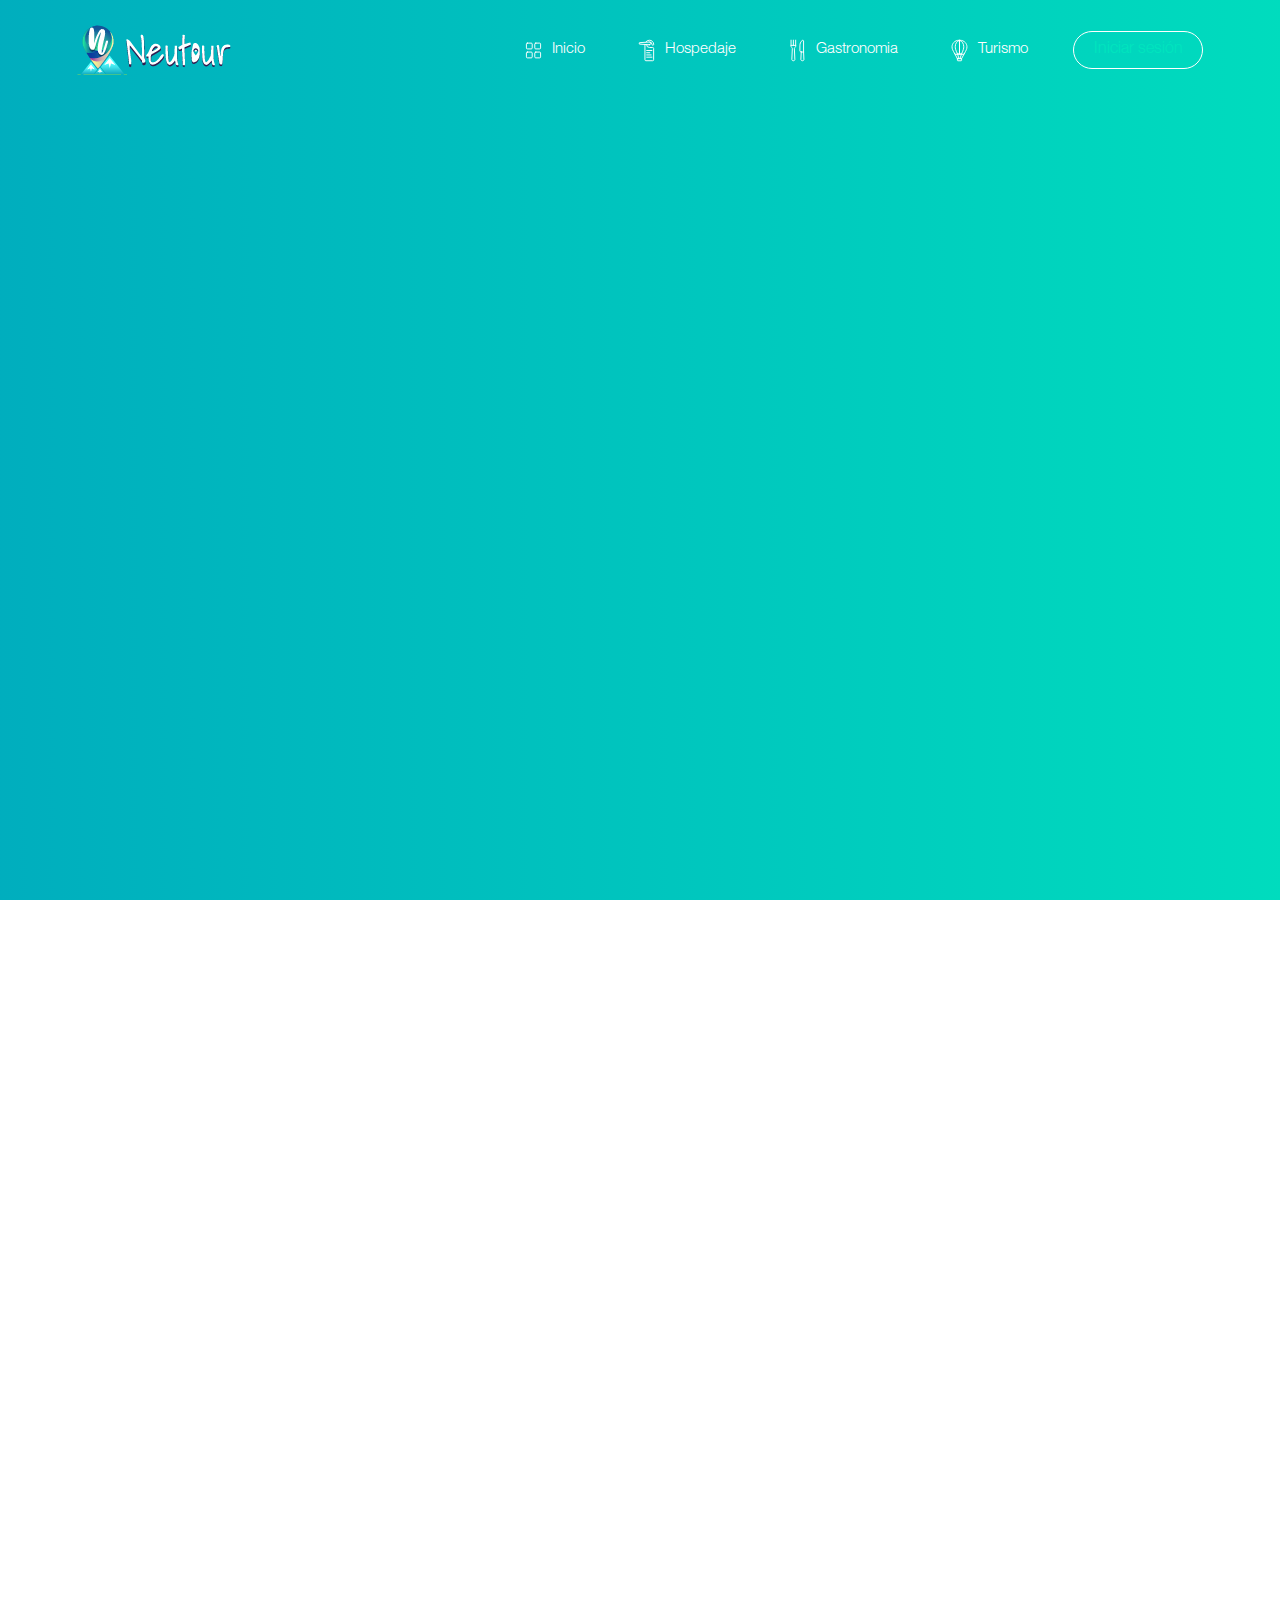
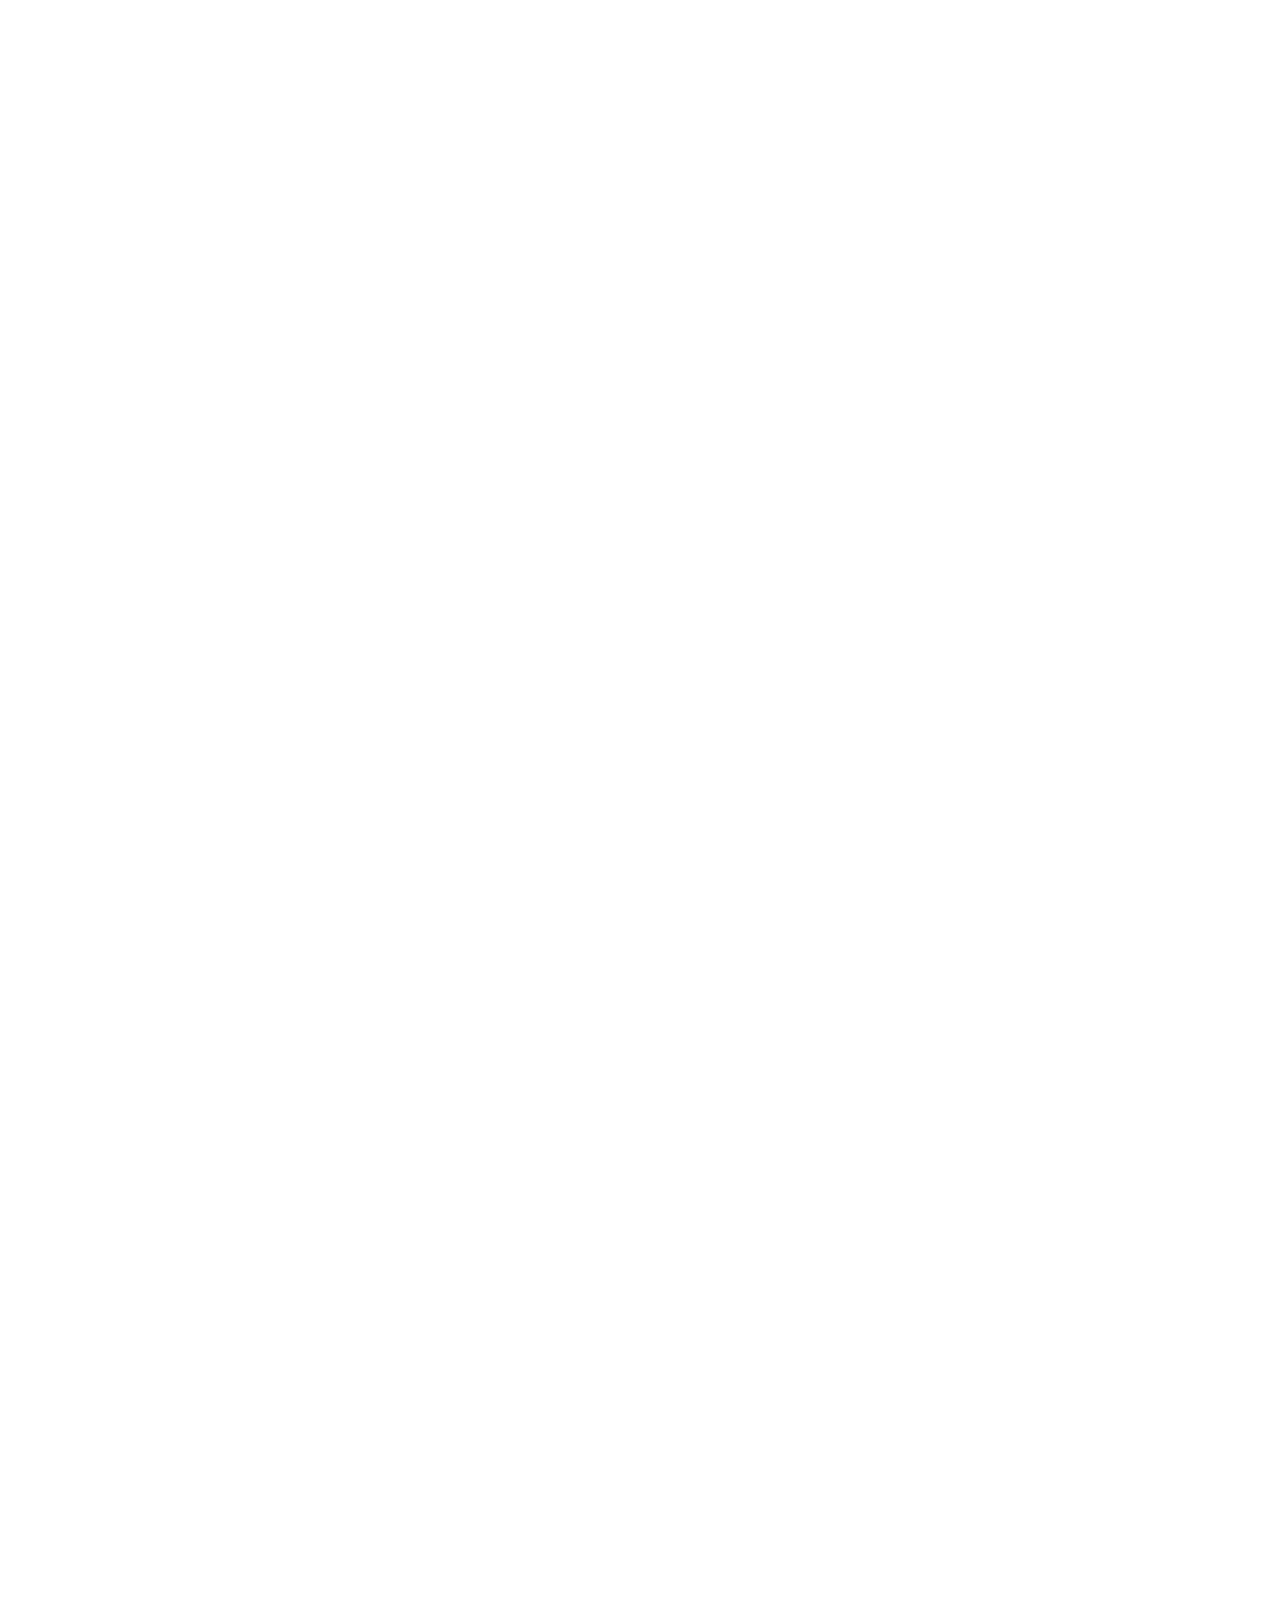
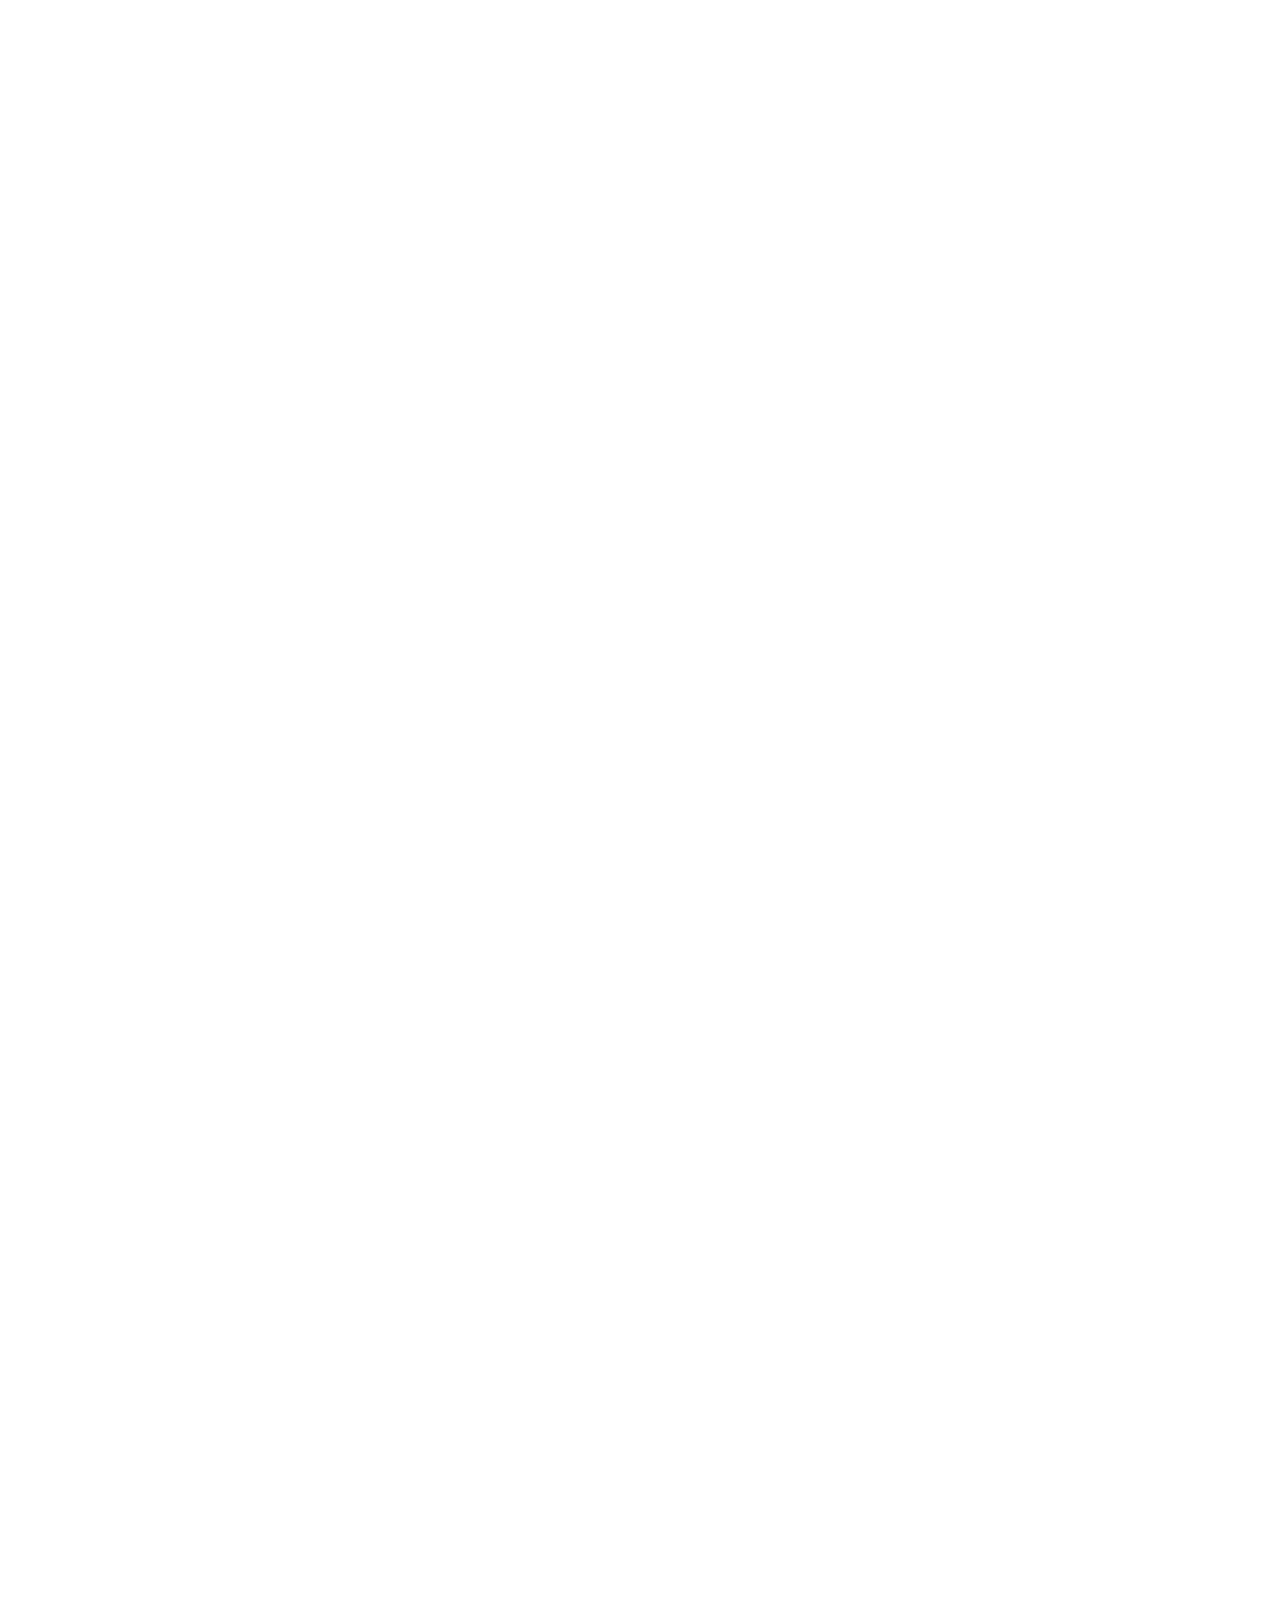
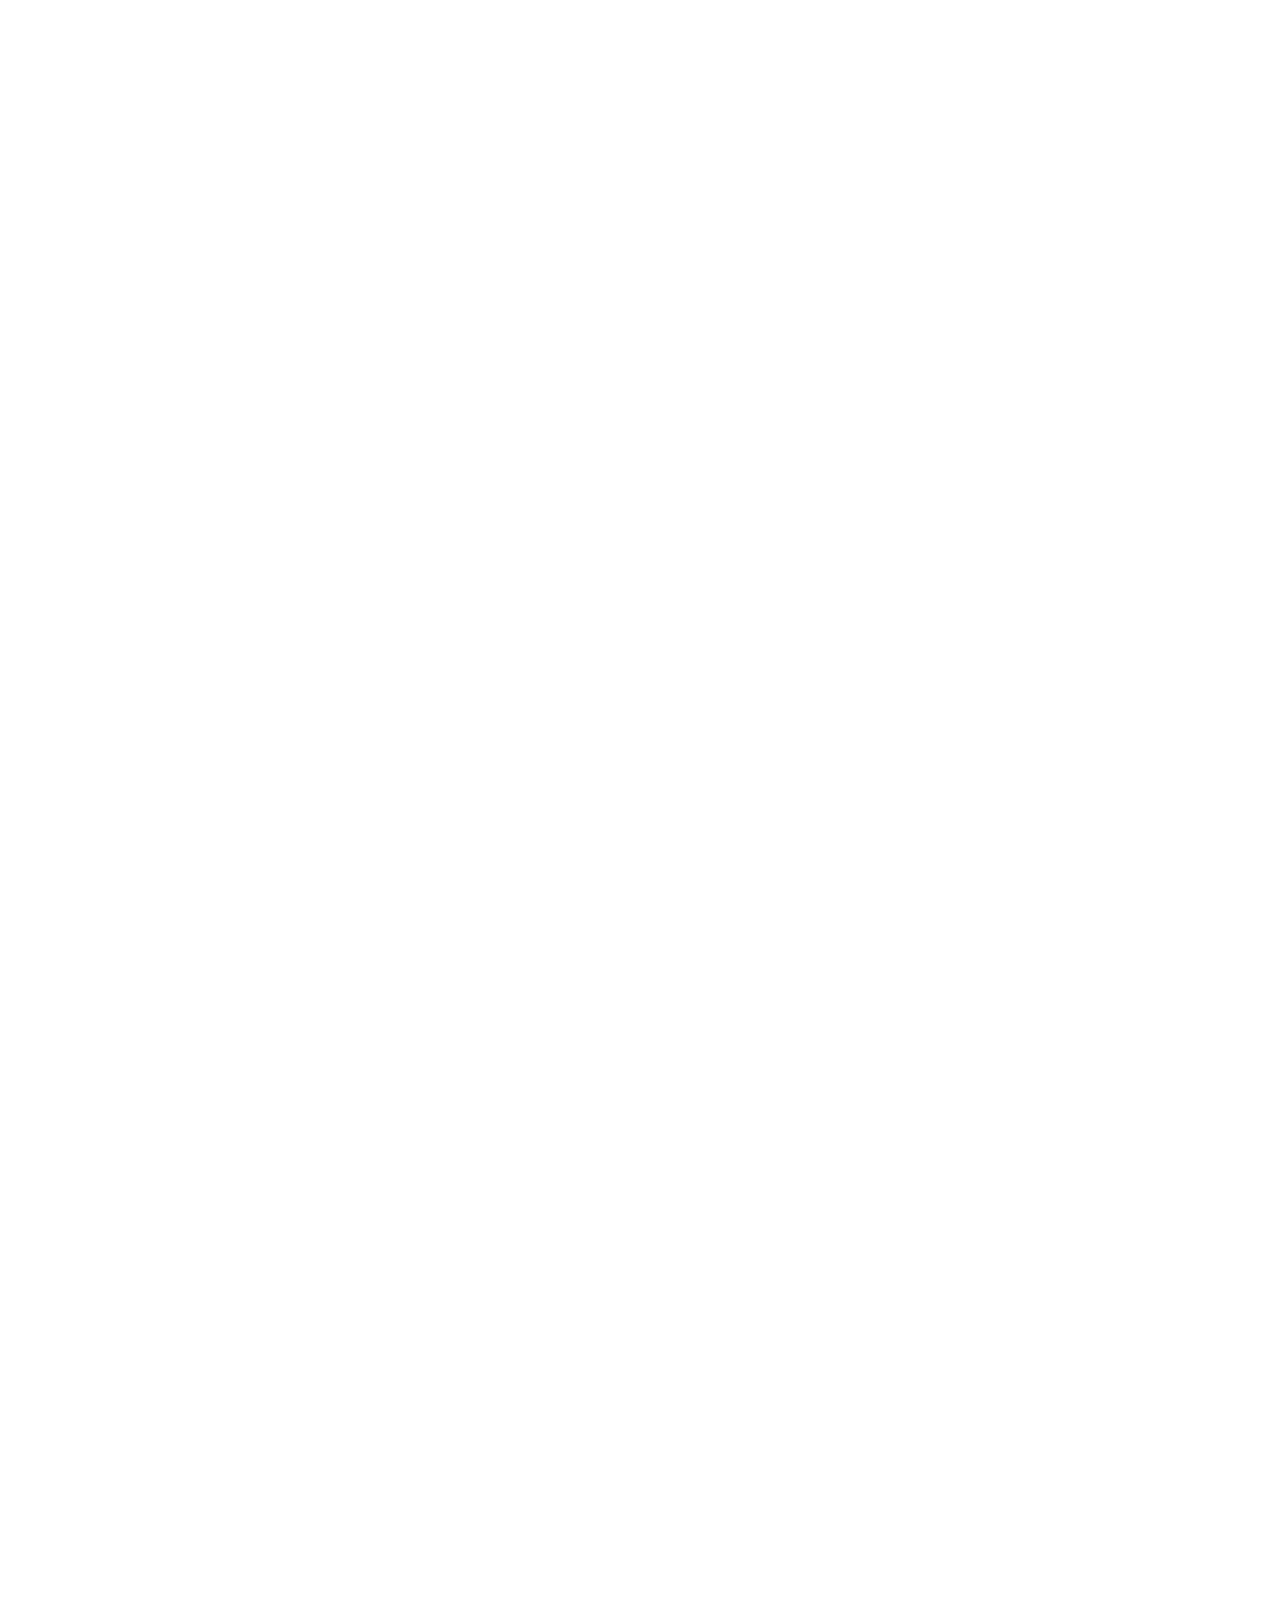
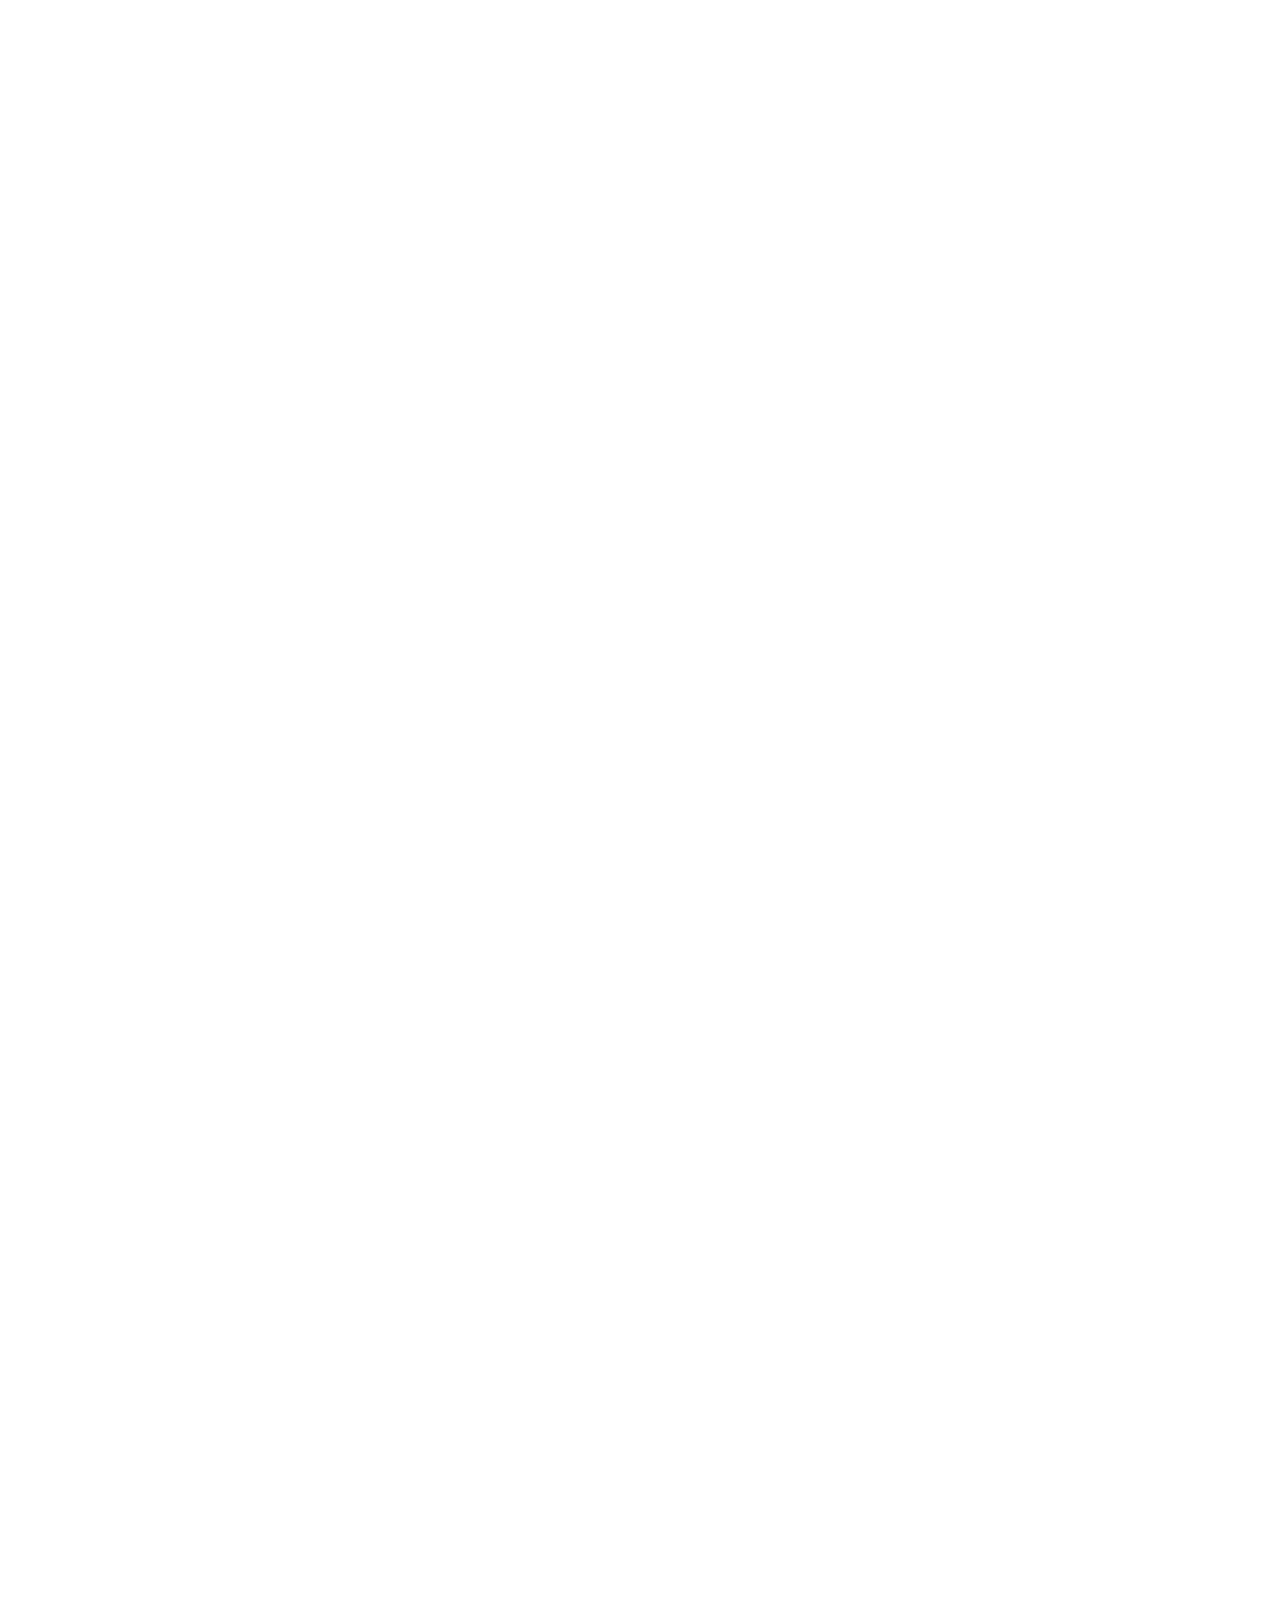
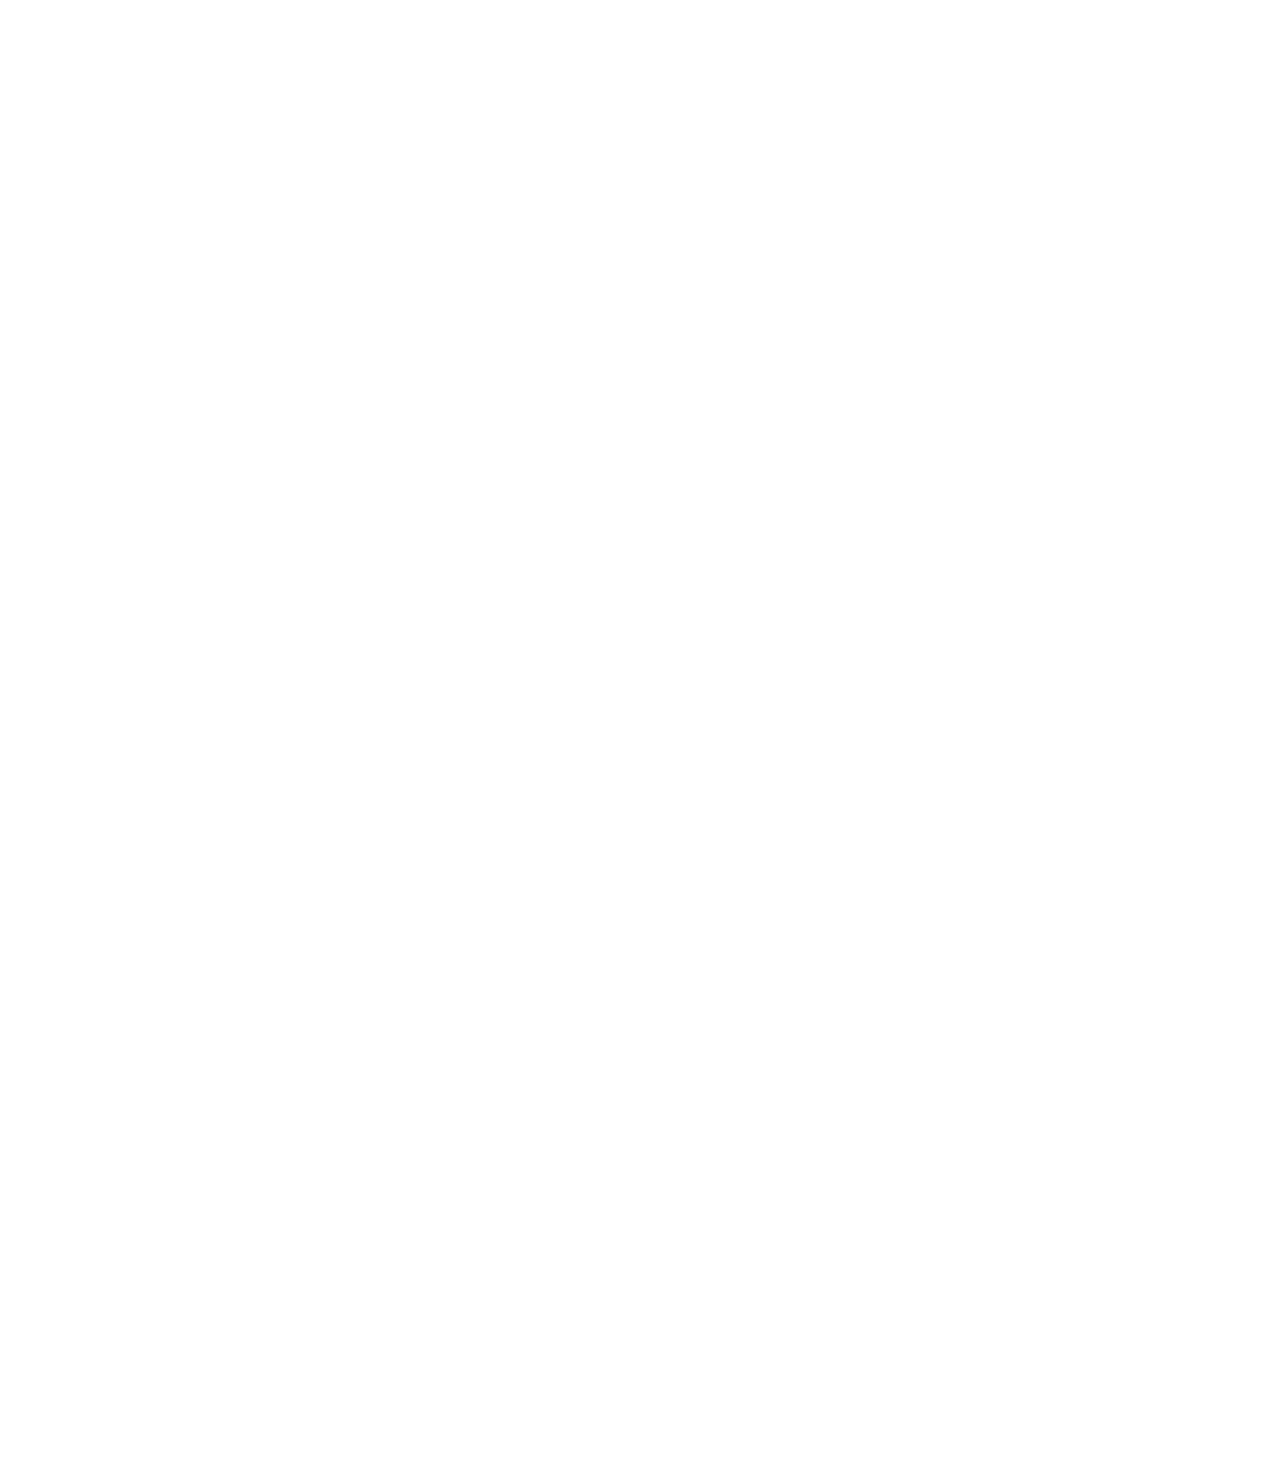
==== commit 2f9962e4: "video de vimeo parte 2" ====
--- a/index.html
+++ b/index.html
@@ -30,13 +30,15 @@
     <script src="js/masonry.pkgd.min.js"></script>
     <script src="owlcarousel/owl.carousel.min.js"></script>
     <script defer src="js/fontawesome-all.js" integrity="sha384-qD/MNBVMm3hVYCbRTSOW130+CWeRIKbpot9/gR1BHkd7sIct4QKhT1hOPd+2hO8K" crossorigin="anonymous"></script>
+    <script src="https://player.vimeo.com/api/player.js"></script>
 </head>
 <body>
 
-<div class="seccion sec-uno color-gradient">
-    <video  class="videoBackground" loop autoplay muted>
+<div class="seccion sec-uno color-gradient" id="sec-uno">
+    <video  class="videoBackgroundPhone" loop autoplay muted>
         <source src="image/FinalRender.mp4" type='video/mp4' />
     </video>
+    <div class="videoBackground" id="videoBackground"></div>
     <div class="menu">
         <img src="image/Seccion1/Logo.png" class="logo" alt="">
         <div class="seccion-enlace">
@@ -59,17 +61,18 @@
             <a href="" class="btn-iniciar-session ">Iniciar sesión</a>
         </div>
     </div>
+
     <div class="play">
         <i class="far fa-play-circle"></i>
         <p>ver video</p>
     </div>
-    <div class="buscar-destino">
+    <!--<div class="buscar-destino">
 
         <input type="text" autocomplete="off" placeholder="Cual es tu destino">
         <div class="icono-buscar">
             <img src="image/Seccion1/Lupa.svg" alt="">
         </div>
-    </div>
+    </div>-->
     <div class="opciones-top">
         <div class="top">
             <div class="suptop">
@@ -200,10 +203,7 @@
                 <h1>DESTINOS</h1>
             </div>
             <p>
-                Lorem ipsum dolor sit amet, consectetuer adipiscing elit, sed diam nonummy
-                nibh euismod tincidunt ut laoreet dolore magna aliquam erat volutpat. Ut wisi
-                enim ad minim veniam, quis nostrud exerci tation ullamcorper suscipit lobortis
-                nisl ut aliquip ex ea commodo consequat. Duis autem vel eum iriure dolor in
+                En Neutour encuentras toda la información  de destinos turísticos necesaria para coordinar su viaje. Fotos de atractivos, información del lugar como atracciones, actividades, ubicación, como llegar, cuando ir, clima, servicios, alrededores, hoteles cercanos y mucho más.
             </p>
 
             <button type="button" class="color-gradient">Ver mas >>></button>
@@ -214,10 +214,7 @@
     <div class="contenido">
         <div class="body-sectres-contenido">
             <p>
-                Lorem ipsum dolor sit amet, consectetuer adipiscing elit, sed diam nonummy
-                nibh euismod tincidunt ut laoreet dolore magna aliquam erat volutpat. Ut wisi
-                enim ad minim veniam, quis nostrud exerci tation ullamcorper suscipit lobortis
-                nisl ut aliquip ex ea commodo consequat. Duis autem vel eum iriure dolor in
+                Reserva y disfrutas de los mejores restaurantes en un solo lugar, las opciones mas variadas.
             </p>
             <div class="Titulo">
                 <h1>LOS MEJORES</h1>
@@ -263,10 +260,7 @@
                 <h1>HOTELES</h1>
             </div>
             <p>
-                Lorem ipsum dolor sit amet, consectetuer adipiscing elit, sed diam nonummy
-                nibh euismod tincidunt ut laoreet dolore magna aliquam erat volutpat. Ut wisi
-                enim ad minim veniam, quis nostrud exerci tation ullamcorper suscipit lobortis
-                nisl ut aliquip ex ea commodo consequat. Duis autem vel eum iriure dolor in
+                Vive, disfruta y conoce los mejores hoteles, con neutour puedes guardar en tus recuerdos momentos inolvidables.
             </p>
 
             <button type="button" class="color-gradient">Ver mas >>></button>
@@ -675,14 +669,49 @@
     <p>Copyright © 1999-2018 Natural Phone Chile Ltda.</p>
 </footer>
 <div class="modal-video">
-    <div class="cerrar">
+    <!--<div class="cerrar">
         <i class="fas fa-times"></i>
-    </div>
-    <video controls id="videoNeutour">
-        <source src="image/FinalRender_final1.mp4" type='video/mp4' />
-    </video>
+    </div>-->
+    <!--<video controls id="videoNeutour">
+        <source src="https://vimeo.com/315640245" type='video/mp4' />
+    </video>-->
+    <!--<iframe src="https://player.vimeo.com/video/315640245" width="640" height="360" frameborder="0" webkitallowfullscreen mozallowfullscreen allowfullscreen></iframe>-->
+
 </div>
 <script>
+
+    let options = {
+        id : 315640245,
+        autoplay:true,
+        loop: true
+    };
+
+    let player = new Vimeo.Player('videoBackground',options);
+    player.on('play', function () {
+        console.log('Play')
+    });
+
+    var x = window.matchMedia("(max-width: 1000px)");
+
+    function myFunction(x) {
+        if (x.matches) { // If media query matches
+            let setVideo = document.getElementById("videoBackground");
+            setVideo.remove();
+
+            /*let getVideo = document.createElement('video'); ("videoBackground");
+            getVideo.id = 'videoBackground';
+            getVideo.classList.add("videoBackground");
+            getVideo.src = "image/FinalRender.mp4";
+            getVideo.load();
+
+            let elementSecUno = document.getElementById("sec-uno");
+            elementSecUno.appendChild(getVideo);
+            getVideo.play();*/
+        }
+    }
+
+    myFunction(x);
+
     $('.grid').masonry({
         itemSelector: '.grid-item',
         columnWidth: '.grid-sizer',
@@ -691,15 +720,30 @@
     });
 
     $(".play").click(function() {
+        $(".modal-video").html(`
+            <div class="cerrar" onclick="cerrar_video()">
+                <i class="fas fa-times"></i>
+            </div>
+            <div class="video">
+                <iframe src="https://player.vimeo.com/video/315640245?color=a800ef&title=0&byline=0&portrait=0"
+                        style="position:absolute;top:0;left:0;width:100%;height:100%;"
+                        frameborder="0" webkitallowfullscreen
+                        mozallowfullscreen
+                        allowfullscreen>
+
+                </iframe>
+            </div>
+            <script src="https://player.vimeo.com/api/player.js">`);
+        $(".modal-video").append(`</ script>`);
         $(".modal-video").css('display','flex');
     });
 
-    $(".cerrar").click(function () {
-        let video = document.getElementById("videoNeutour");
-        video.pause();
-
+    function cerrar_video () {
+        //let video = document.getElementById("videoNeutour");
+        //video.pause();
+        $(".modal-video > * ").remove();
         $(".modal-video").css('display','none');
-    });
+    }
 
     $("body").scroll(function(kk,ll) {
         let cscr = $("body").scrollTop();
@@ -707,6 +751,14 @@
         let elem2 = $(".sec-tres > .contenido > .body-sectres-img");
         let elem3 = $(".sec-cuatro > .contenido > .body-sectres-img");
         let elem4 = $(".sec-cinco > .contenido > .body-sectres-img");
+        let elem5 = $(".sec-seis > .contenido > .sec-imagen > .imagen-uno");
+        let elem6 = $(".sec-seis > .contenido > .sec-imagen > .imagen-tres");
+        let elem7 = $(".sec-seis > .contenido > .sec-imagen > .imagen-dos");
+        let elem8 = $(".sec-seis > .contenido > .sec-imagen > .imagen-cuatro");
+        let elem9 = $(".sec-siete > .contenido > .titulo");
+        let elem10 =  $(".sec-ocho > .titulo");
+        let elem11 =  $(".sec-ocho > .img-dos");
+        let elem12 =  $(".sec-nueve > .sec > .imagen-uno");
         let margen = -600;
 
 
@@ -716,25 +768,74 @@
             $(".opciones-top").addClass('fadeInUp');
             $(".opciones-top").addClass('animated');
         }
-        if ( cscr > elem2.offset().top+margen+500 ) {
+
+        if ( elem2.offset().top+margen < 0 ) {
             $(elem2).css('visibility','visible');
             $(elem2).addClass('fadeInUp');
             $(elem2).addClass('animated');
         }
 
-        if ( cscr > elem3.offset().top+margen+400 ) {
+        if ( elem3.offset().top+margen <0 ) {
             $(elem3).css('visibility','visible');
             $(elem3).addClass('fadeInUp');
             $(elem3).addClass('animated');
         }
 
-        if ( cscr > elem4.offset().top+margen+400 ) {
+        if ( elem4.offset().top+margen < 0 ) {
             $(elem4).css('visibility','visible');
             $(elem4).addClass('fadeInUp');
             $(elem4).addClass('animated');
         }
 
-
+        if ( elem5.offset().top+margen < 0) {
+            setTimeout(function () {
+                $(elem5).css('visibility','visible');
+                $(elem5).addClass('fadeInUp');
+                $(elem5).addClass('animated');
+            },200);
+
+            setTimeout(function () {
+                $(elem6).css('visibility','visible');
+                $(elem6).addClass('fadeInUp');
+                $(elem6).addClass('animated');
+            },400);
+
+            setTimeout(function () {
+                $(elem7).css('visibility','visible');
+                $(elem7).addClass('fadeInUp');
+                $(elem7).addClass('animated');
+            },600);
+
+            setTimeout(function () {
+                $(elem8).css('visibility','visible');
+                $(elem8).addClass('fadeInUp');
+                $(elem8).addClass('animated');
+            },800);
+        }
+
+        if ( elem9.offset().top+margen < 0) {
+                $(elem9).css('visibility','visible');
+                $(elem9).addClass('fadeInUp');
+                $(elem9).addClass('animated');
+        }
+
+        if ( elem10.offset().top+margen < 0 ) {
+                $(elem10).css('visibility','visible');
+                $(elem10).addClass('fadeInUp');
+                $(elem10).addClass('animated');
+        }
+
+        if ( elem11.offset().top+margen < 0 ) {
+                $(elem11).css('visibility','visible');
+                $(elem11).addClass('fadeInUp');
+                $(elem11).addClass('animated');
+        }
+
+        if ( (elem12.offset().top+margen) < 0 ) {
+                $(elem12).css('visibility','visible');
+                $(elem12).addClass('fadeInUp');
+                $(elem12).addClass('animated');
+        }
     });
 </script>
 <script>
--- a/css/style.css
+++ b/css/style.css
@@ -126,7 +126,8 @@
 }
 
 .sec-uno > .videoBackground {
-    position: absolute;
+    padding:57% 0 0 0;
+    position:relative;
     left: 0;
     top: 0;
     height: auto;
@@ -136,6 +137,25 @@
     object-fit: cover!important;
 }
 
+.sec-uno > .videoBackground > iframe{
+    position: absolute!important;
+    top: 0!important;
+    left: 0!important;
+    width: 100%!important;
+    height: 100%!important;
+}
+
+.sec-uno > .videoBackgroundPhone {
+    position:relative;
+    left: 0;
+    top: 0;
+    height: auto;
+    z-index: -10;
+    width: 100vw !important;
+    object-fit: cover!important;
+    display: none;
+}
+
 .sec-uno > img {
     width: 100%;
     position: absolute;
@@ -150,6 +170,7 @@
     flex-direction: row;
     align-items: center;
     cursor: pointer;
+    display: none;
 }
 
 .play > svg{;
@@ -520,6 +541,7 @@
     position: relative;
     top: -23vh;
     right: 0;
+    visibility: hidden;
 }
 
 .sec-cuatro > .contenido > .body-sectres-img > .imagen {
@@ -630,6 +652,7 @@
     width: 50%;
     position: absolute;
     top: -16rem;
+    visibility: hidden;
 }
 
 .sec-cinco > .contenido > .body-sectres-img > .imagen {
@@ -752,6 +775,7 @@
     right: 6rem;
     top: -10vh;
     position: absolute;
+    visibility: hidden;
 }
 
 .sec-seis > .contenido > .sec-imagen > .imagen-dos {
@@ -760,6 +784,7 @@
     right: -2%;
     top: 16.9vh;
     height: 48vh;
+    visibility: hidden;
 }
 
 .sec-seis > .contenido > .sec-imagen > .imagen-tres {
@@ -768,6 +793,7 @@
     right: 62%;
     top: -18vh;
     height: 38vh;
+    visibility: hidden;
 }
 
 .sec-seis > .contenido > .sec-imagen > .imagen-cuatro {
@@ -776,6 +802,7 @@
     right: 10%;
     top: -23vh;
     height: 24vh;
+    visibility: hidden;
 }
 
 .sec-seis > .contenido {
@@ -869,6 +896,7 @@
     flex-direction: column;
     color: #ffffff;
     margin-left: 5%;
+    visibility: hidden;
 }
 
 .sec-siete > .contenido > .titulo > p {
@@ -1055,6 +1083,7 @@
     left: 15%;
     top: 38vh;
     width: 70%;
+    visibility: hidden;
 }
 
 .sec-ocho > .titulo {
@@ -1064,6 +1093,7 @@
     align-items: center;
     justify-content: center;
     flex-direction: column;
+    visibility: hidden;
 }
 
 .sec-ocho > .titulo > p {
@@ -1138,6 +1168,7 @@
     height: 130vh;
     top: 16vh;
     right: 0;
+    visibility: hidden;
 }
 
 .sec-nueve > .sec-contenido {
@@ -1241,9 +1272,11 @@
     background-color: rgba(0,0,0,1);
     display: none;
 }
-.modal-video > video{
+.modal-video > .video{
     width: 100%;
     height: auto;
+    padding: 0;
+    position: relative;
 }
 
 .cerrar{
@@ -1836,11 +1869,21 @@
         height: 100%;
         z-index: -10;
         visibility: visible;
-
+    }
+
+    .sec-uno > .videoBackgroundPhone {
+        position: absolute;
+        top: 0;
+        width: auto;
+        height: 100%;
+        z-index: -10;
+        visibility: visible;
+        display: flex;
     }
 
     .play {
         margin-top: -25%;
+        display: flex;
     }
 
 }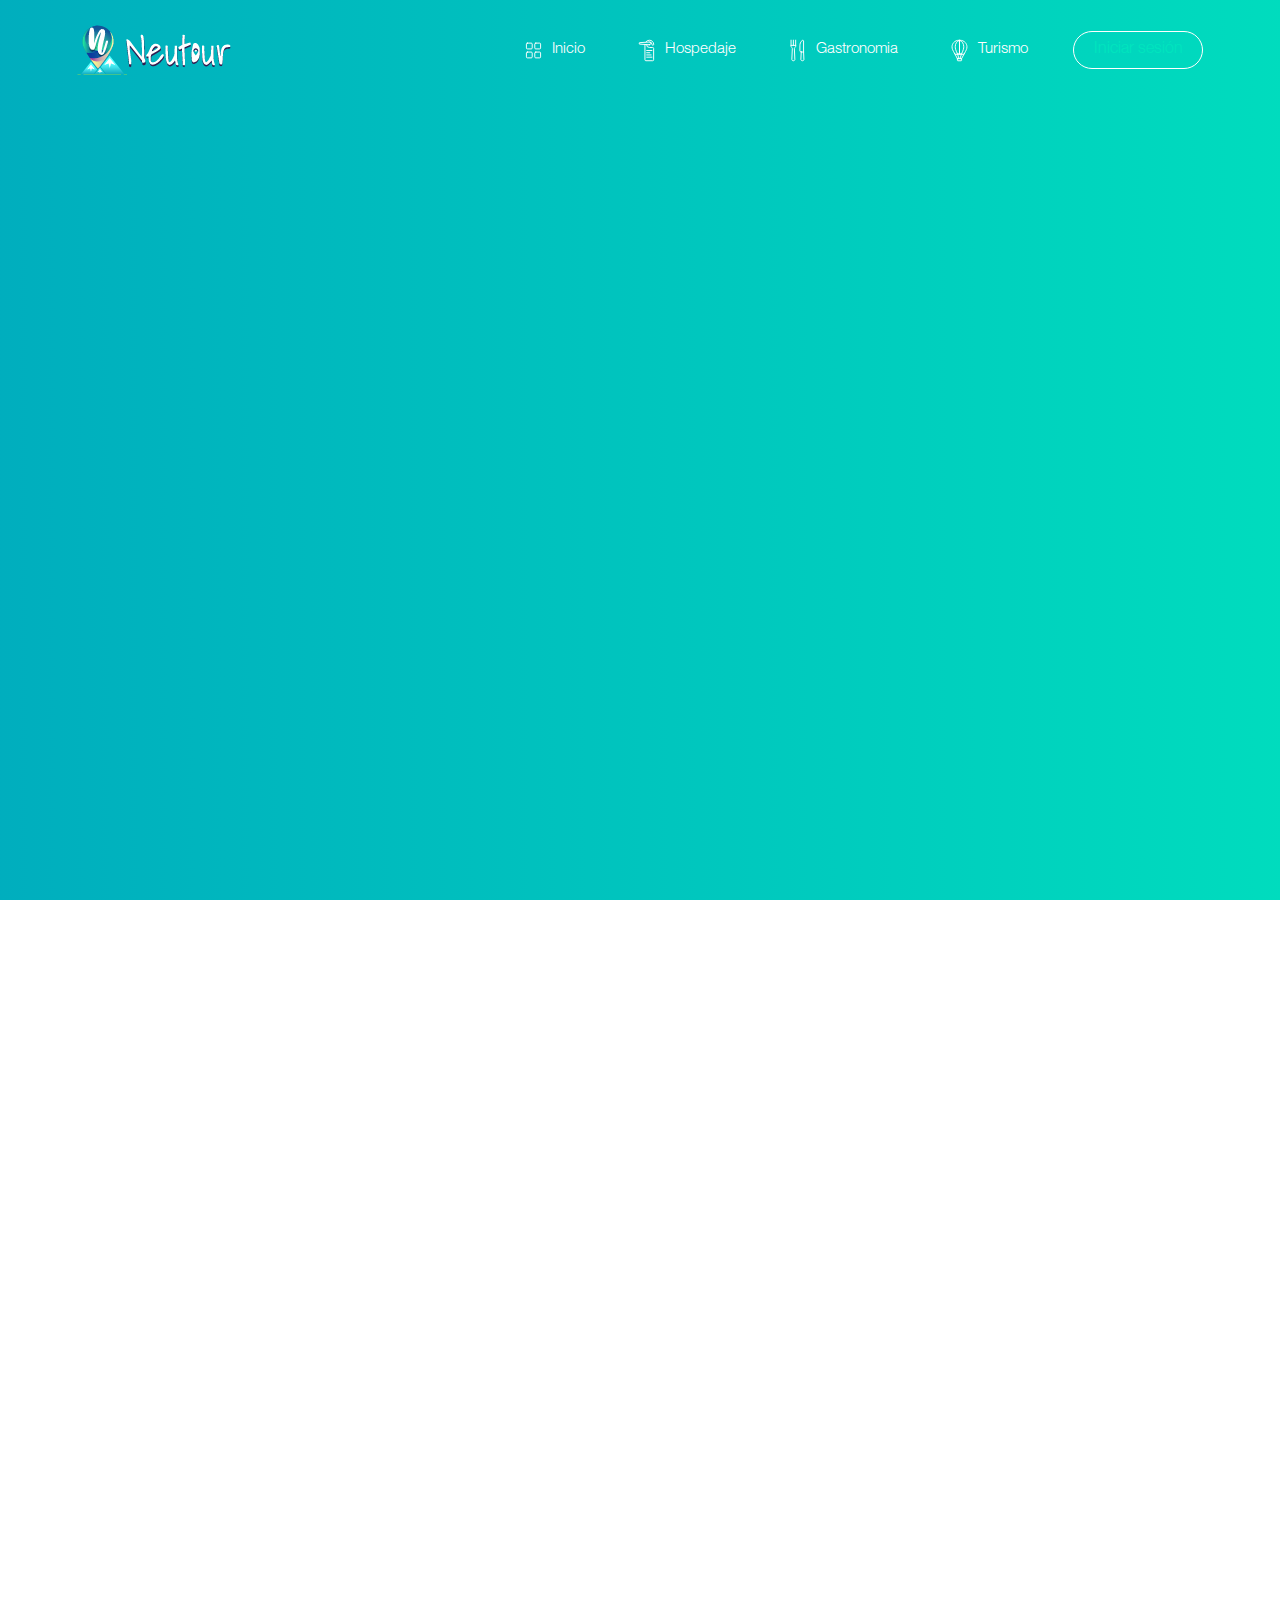
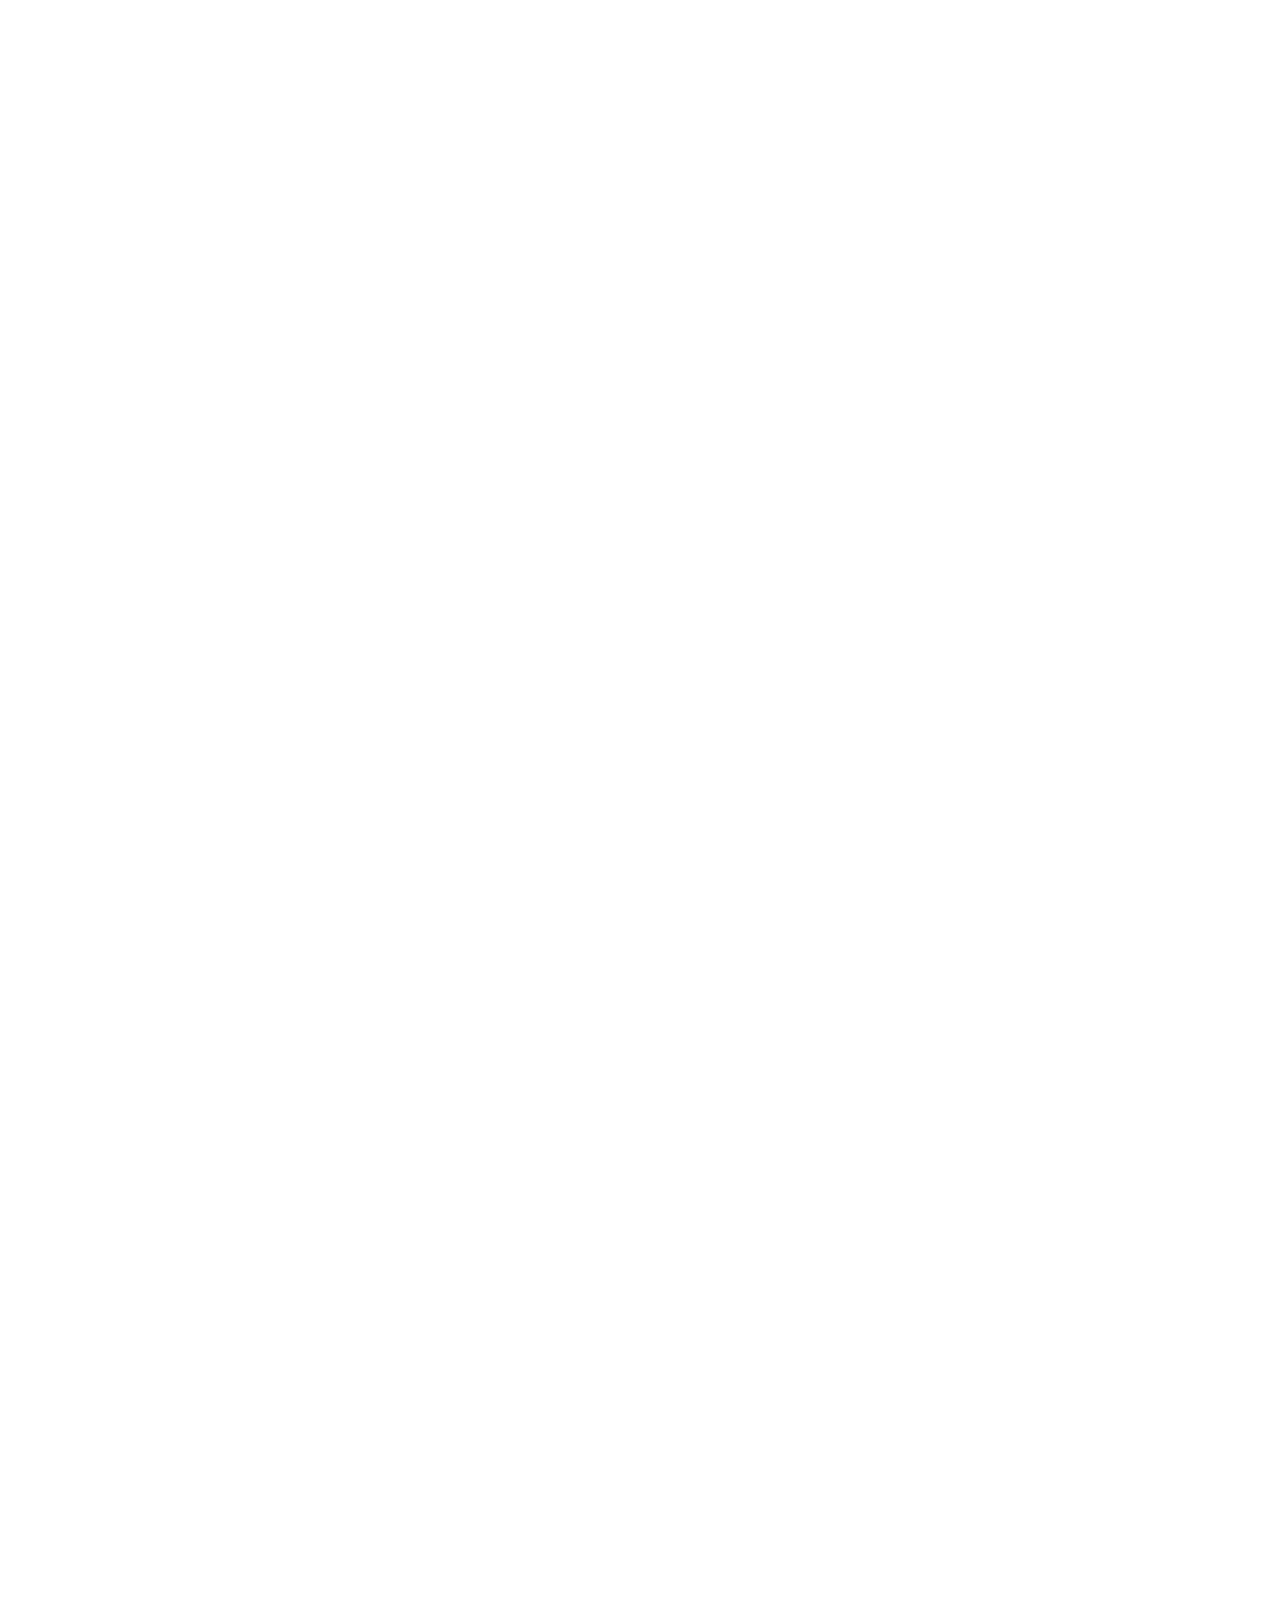
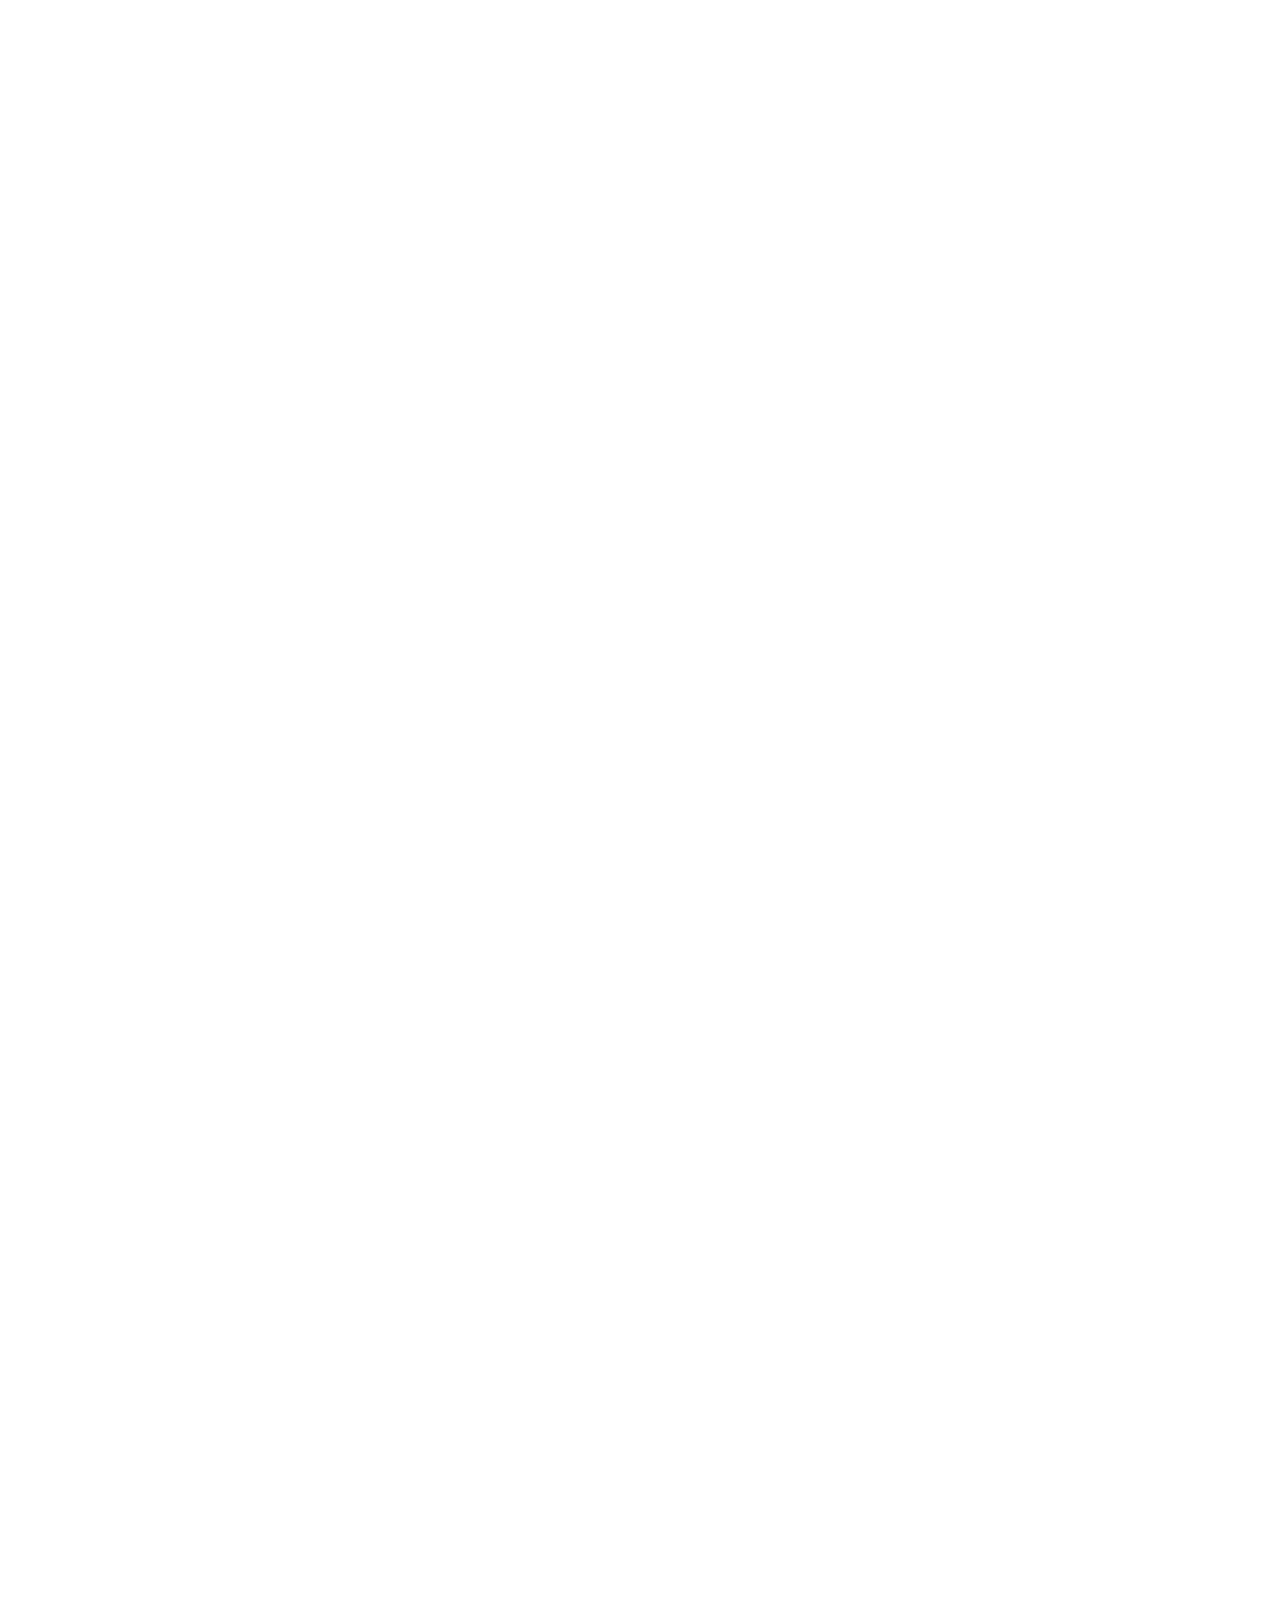
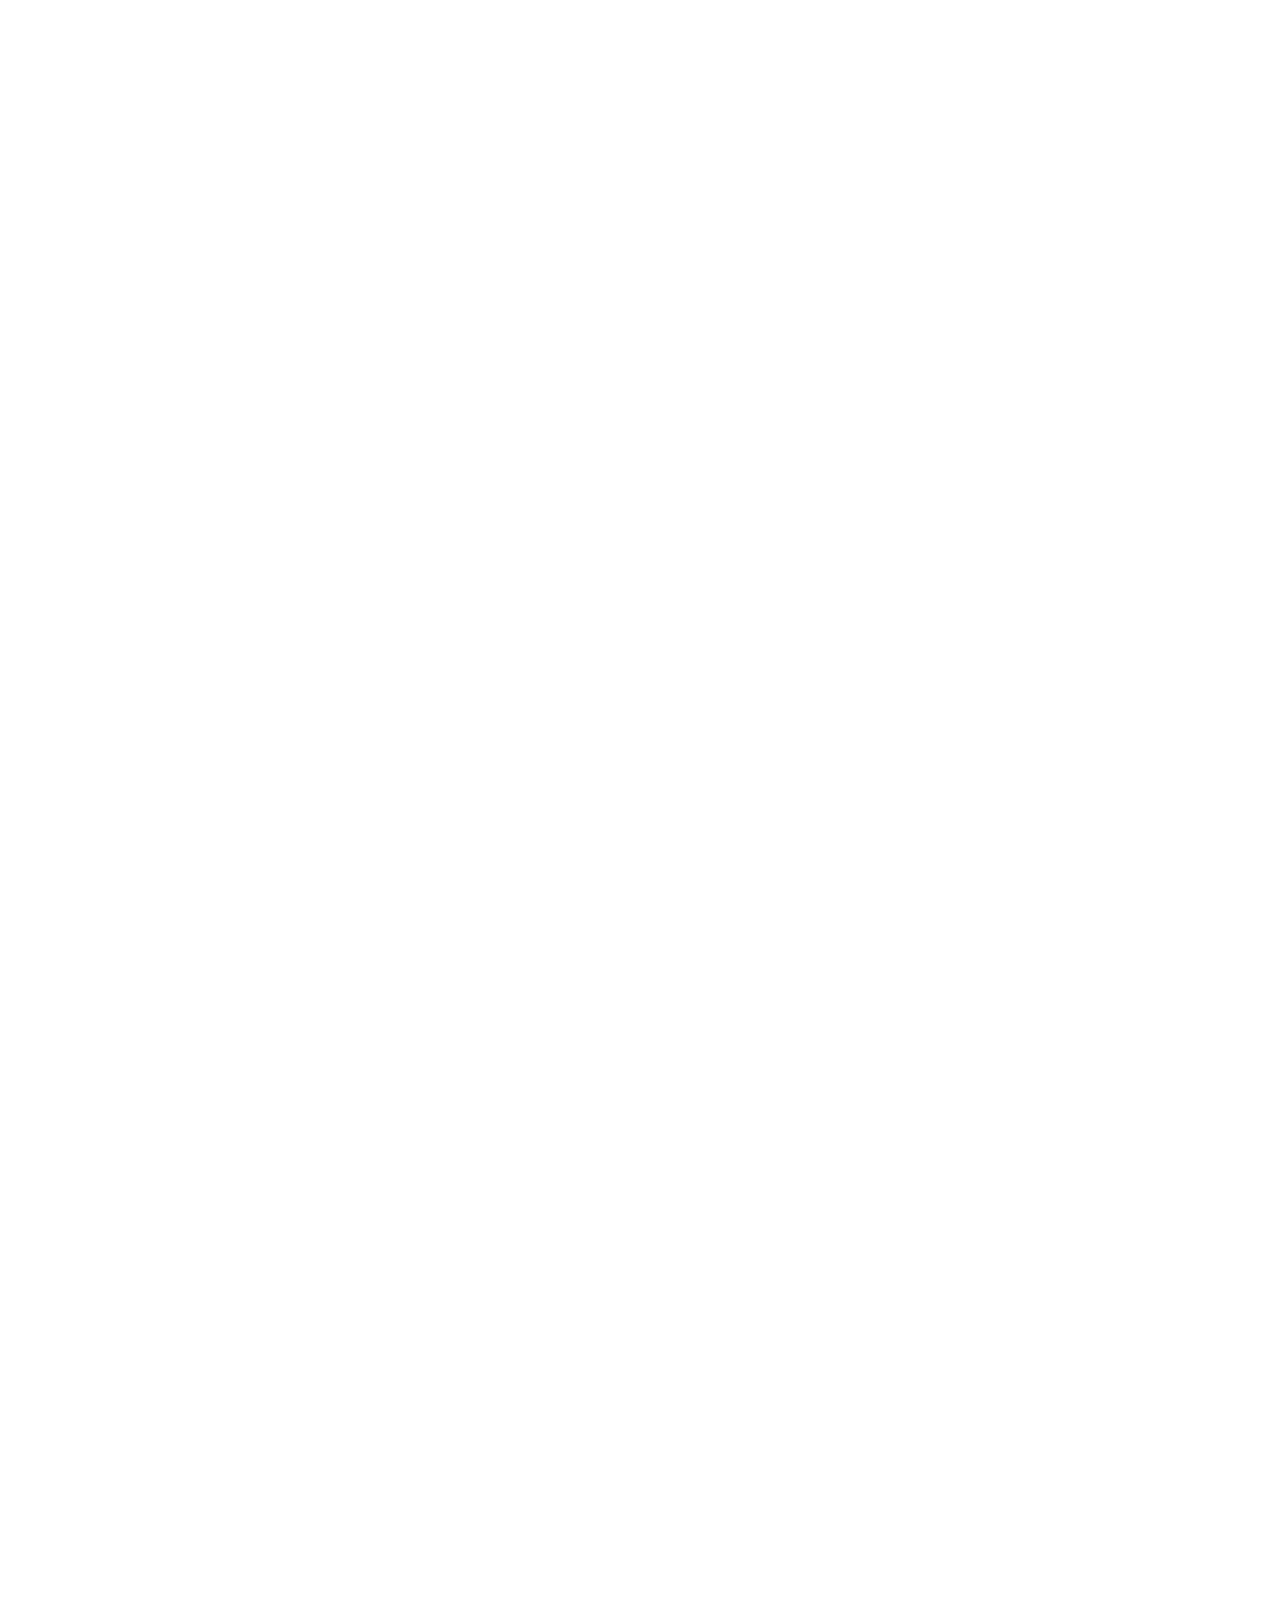
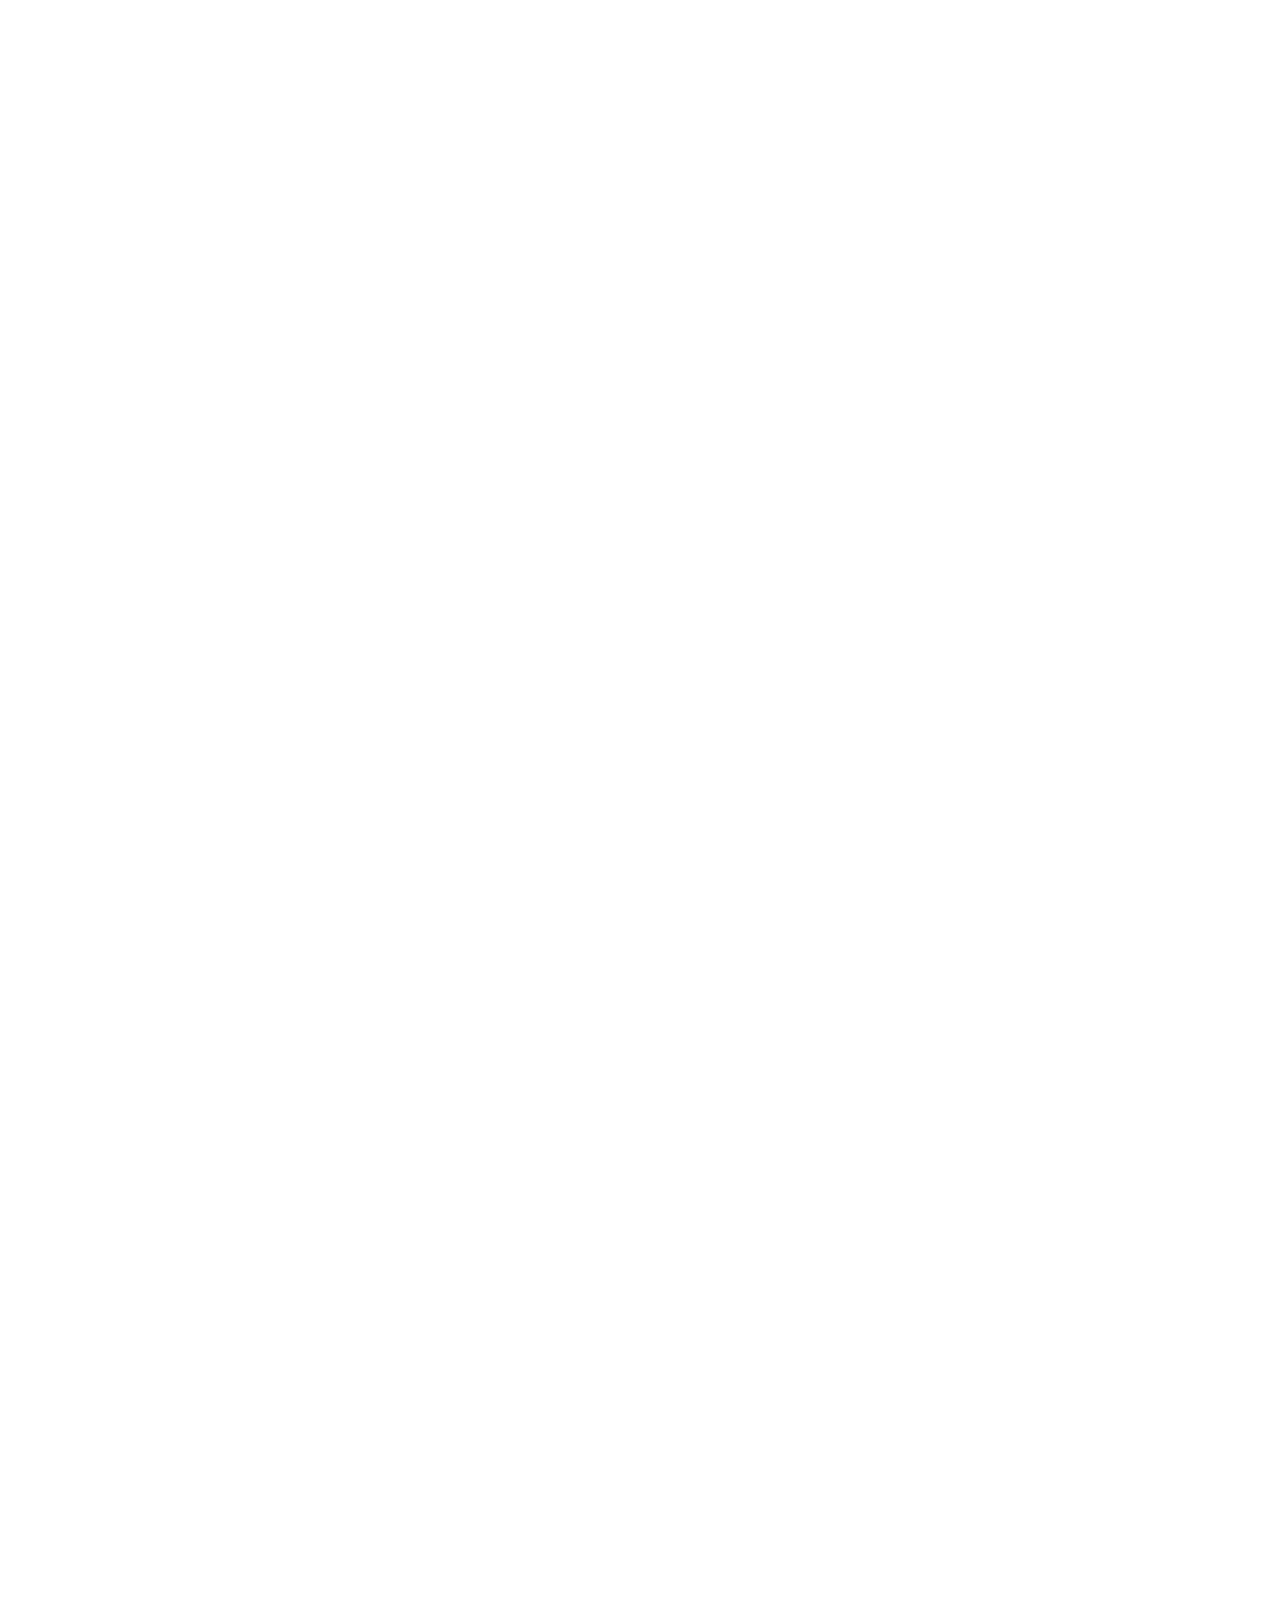
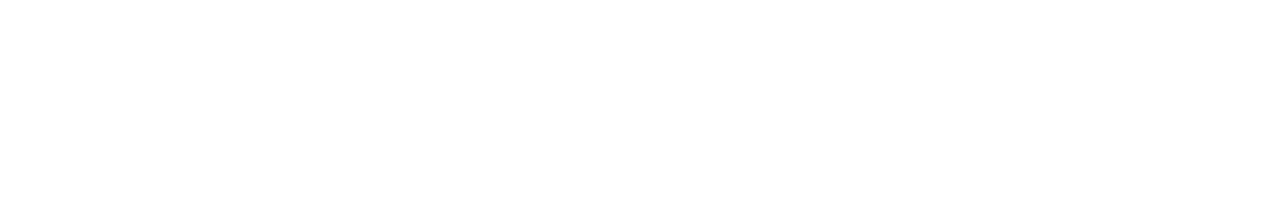
==== commit 7990ef74: "video de vimeo parte 4" ====
--- a/index.html
+++ b/index.html
@@ -35,9 +35,9 @@
 <body>
 
 <div class="seccion sec-uno color-gradient" id="sec-uno">
-    <video  class="videoBackgroundPhone" loop autoplay muted>
+    <!--<video  class="videoBackgroundPhone" loop autoplay muted>
         <source src="image/FinalRender.mp4" type='video/mp4' />
-    </video>
+    </video>-->
     <div class="videoBackground" id="videoBackground"></div>
     <div class="menu">
         <img src="image/Seccion1/Logo.png" class="logo" alt="">
@@ -686,12 +686,14 @@
         loop: true
     };
 
-    let player = new Vimeo.Player('videoBackground',options);
-    player.on('play', function () {
-        console.log('Play')
-    });
-
-    var x = window.matchMedia("(max-width: 1000px)");
+    setTimeout(function () {
+        let player = new Vimeo.Player('videoBackground',options);
+        player.on('play', function () {
+            console.log('Play')
+        });
+    },600);
+
+    var x = window.matchMedia("(max-width: 800px)");
 
     function myFunction(x) {
         if (x.matches) { // If media query matches
